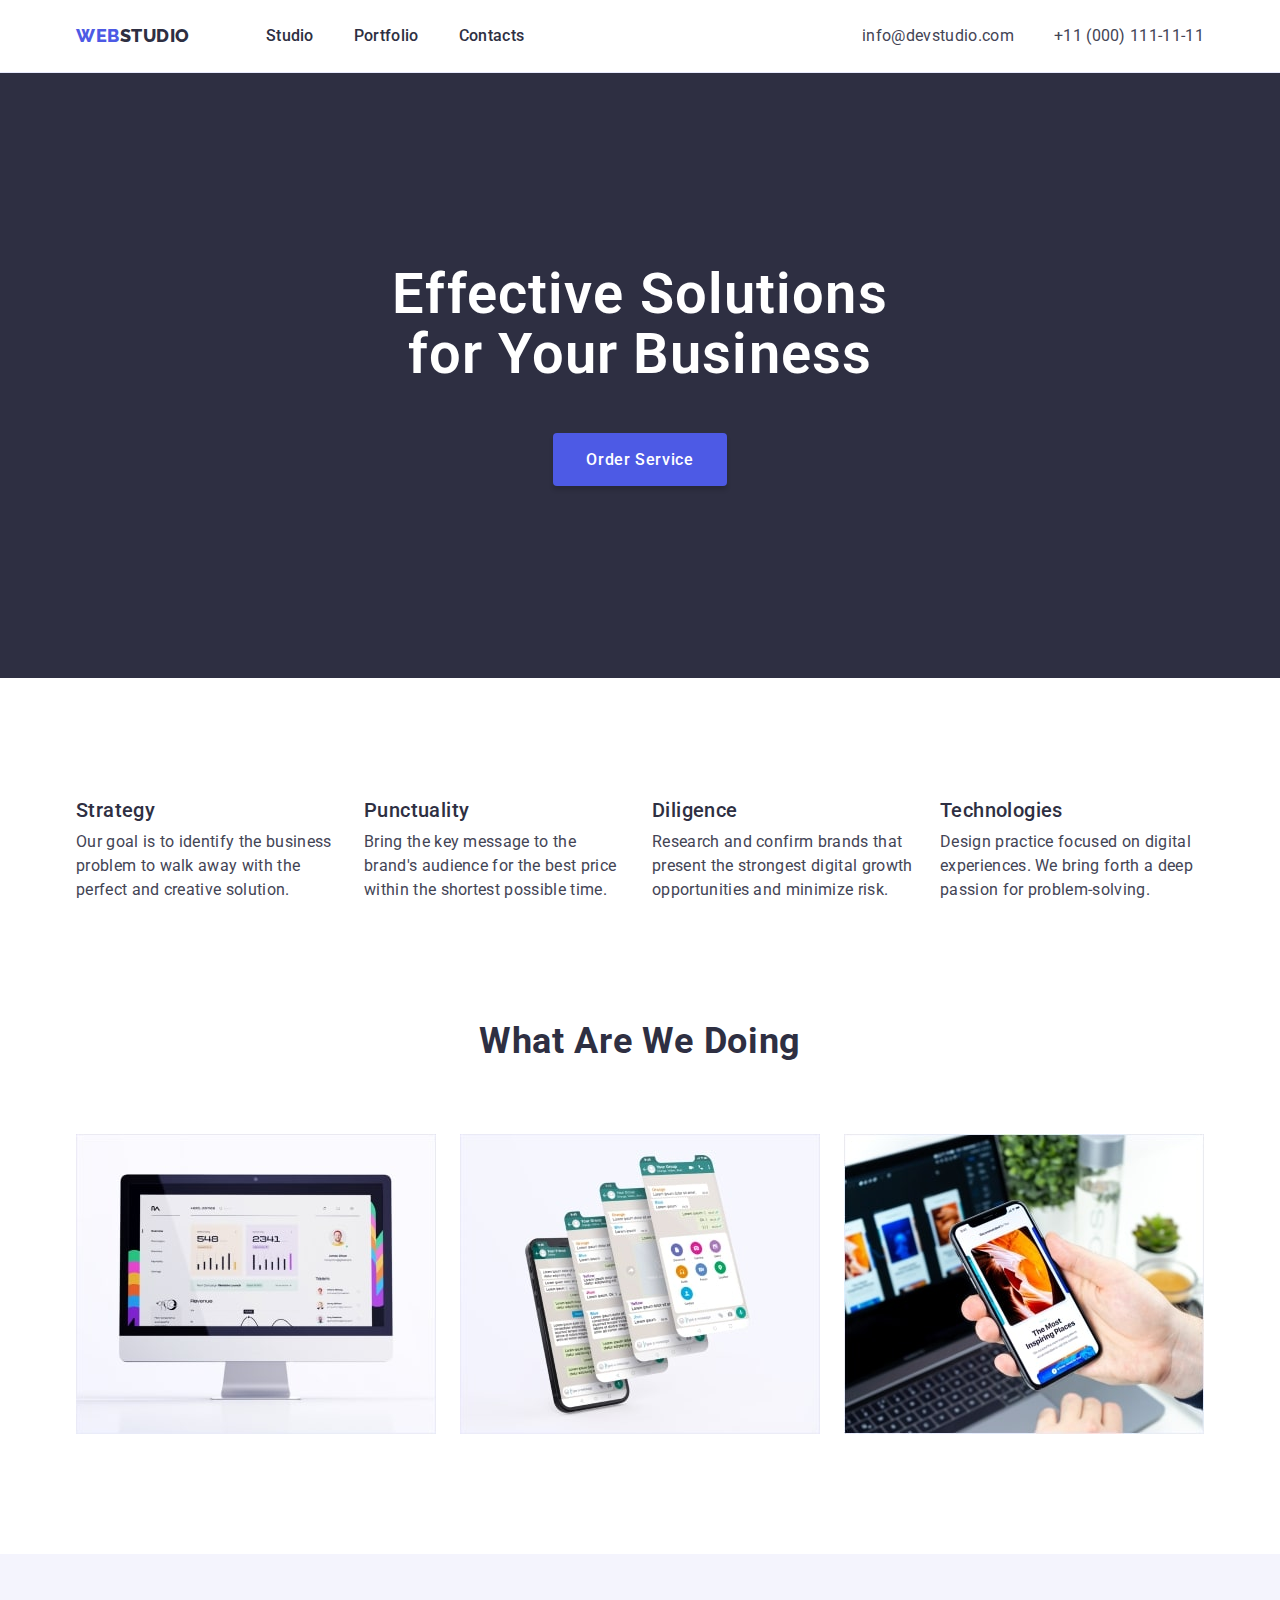
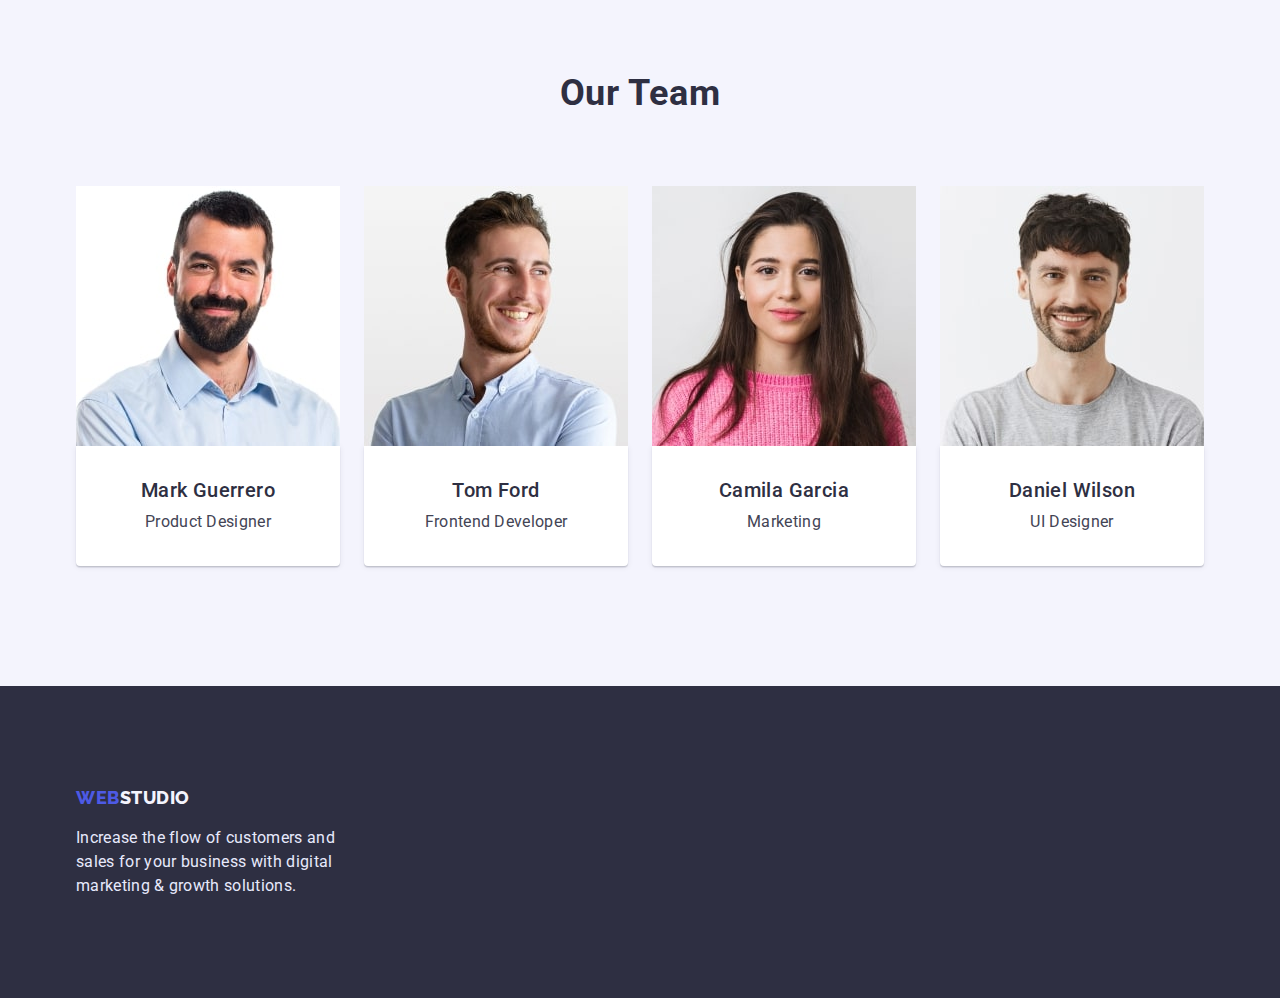
==== index.html @ 09a483bd "Initial commit" ====
<!DOCTYPE html>
<html lang="en">
  <!-----------------MAIN------------------->
  <head>
    <meta charset="UTF-8" />
    <meta http-equiv="X-UA-Compatible" content="IE=edge" />
    <meta name="viewport" content="width=device-width, initial-scale=1.0" />
    <title>Studio</title>
    <link rel="preconnect" href="https://fonts.googleapis.com" />
    <link rel="preconnect" href="https://fonts.gstatic.com" crossorigin />
    <link
      href="https://fonts.googleapis.com/css2?family=Raleway:wght@800&family=Roboto+Condensed&family=Roboto+Mono:wght@500&family=Roboto+Slab:wght@700&family=Roboto:wght@500&display=swap"
      rel="stylesheet"
    />

    <link
      rel="stylesheet"
      href="https://cdnjs.cloudflare.com/ajax/libs/modern-normalize/1.1.0/modern-normalize.min.css"
    />
    <link rel="stylesheet" href="./css/styles.css" />
  </head>
  <body>
    <!-----------------HEADER------------------->
    <header class="header">
      <div class="container">
        <a class="logo links" href="#"
          ><span class="heder-logo">Web</span>Studio</a
        >
        <nav>
          <ul class="lists header-list">
            <li><a class="header-link links" href="./index.html">Studio</a></li>
            <li>
              <a class="header-link links" href="./portfolio.html">Portfolio</a>
            </li>
            <li><a class="header-link links" href="#">Contacts</a></li>
          </ul>
        </nav>
        <ul class="lists header-list header-contacts">
          <li>
            <a class="header-email links" href="mailto:info@devstudio.com"
              >info@devstudio.com</a
            >
          </li>
          <li>
            <a class="header-tel links" href="tel:+110001111111"
              >+11 (000) 111-11-11</a
            >
          </li>
        </ul>
      </div>
    </header>
    <main>
      <!--Section №1: Hero-->
      <section class="hero">
        <div class="container">
          <h1 class="hero-title">
            Effective Solutions <br />
            for Your Business
          </h1>
          <button class="hero-btn" type="button">Order Service</button>
        </div>
      </section>
      <!--Section №2: Benefits-->
      <section class="benefits">
        <div class="container">
          <h2 class="visually-hidden">Benefits</h2>
          <ul class="lists benefits-list">
            <li class="benefits-item">
              <h3 class="subtitles">Strategy</h3>
              <p class="paragraphs">
                Our goal is to identify the business problem to walk away with
                the perfect and creative solution.
              </p>
            </li>

            <li class="benefits-item">
              <h3 class="subtitles">Punctuality</h3>
              <p class="paragraphs">
                Bring the key message to the brand's audience for the best price
                within the shortest possible time.
              </p>
            </li>

            <li class="benefits-item">
              <h3 class="subtitles">Diligence</h3>
              <p class="paragraphs">
                Research and confirm brands that present the strongest digital
                growth opportunities and minimize risk.
              </p>
            </li>

            <li class="benefits-item">
              <h3 class="subtitles">Technologies</h3>
              <p class="paragraphs">
                Design practice focused on digital experiences. We bring forth a
                deep passion for problem-solving.
              </p>
            </li>
          </ul>
        </div>
      </section>
      <!--Section №3: What are we doing-->
      <section class="wawd">
        <div class="container wawd-wrap">
          <h2 class="titles">What are we doing</h2>
          <ul class="lists wawd-list">
            <li class="wawd-item">
              <img src="./images/rectangle71.jpg" alt="Benefit 1" width="360" />
            </li>
            <li class="wawd-item">
              <img
                src="./images/rectangle711.jpg"
                alt="Benefit 2"
                width="360"
              />
            </li>
            <li class="wawd-item">
              <img
                src="./images/rectangle712.jpg"
                alt="Benefit 3"
                width="360"
              />
            </li>
          </ul>
        </div>
      </section>
      <!--Section №4: Our Team-->
      <section class="team">
        <div class="container">
          <h2 class="titles">Our Team</h2>
          <ul class="lists team-list">
            <li class="team-item">
              <img src="./images/img.jpg" alt="employee 1" width="264" />
              <div class="team-wrap">
                <h3 class="subtitles">Mark Guerrero</h3>
                <p class="paragraphs">Product Designer</p>
              </div>
            </li>
            <li class="team-item">
              <img src="./images/img1.jpg" alt="employee 2" width="264" />
              <div class="team-wrap">
              <h3 class="subtitles">Tom Ford</h3>
              <p class="paragraphs">Frontend Developer</p>
              </div>
            </li>
            <li class="team-item">
              <img src="./images/img2.jpg" alt="employee 3" width="264" />
              <div class="team-wrap">
              <h3 class="subtitles">Camila Garcia</h3>
              <p class="paragraphs">Marketing</p>
              </div>
            </li>
            <li class="team-item">
              <img src="./images/img3.jpg" alt="employee 4" width="264" />
              <div class="team-wrap">
              <h3 class="subtitles">Daniel Wilson</h3>
              <p class="paragraphs">UI Designer</p>
              </div>
            </li>
          </ul>
        </div>
      </section>
    </main>
    <!-- ---------------Footer----------------- -->
    <footer class="footer">
      <div class="container">
        <a class="logo links logo-footer" href="#"
          ><span class="heder-logo">Web</span
          ><span class="footer-logo">Studio</span></a
        >
        <p class="paragraphs footer-paragraph">
          Increase the flow of customers and sales for your business with
          digital marketing & growth solutions.
        </p>
      </div>
    </footer>
  </body>
</html>
---- css/styles.css ----
/* ---------------MAIN----------------- */
:root {
  --color-paramount: #2e2f42;
  --color-secondary: #434455;
}
body {
  font-family: "Roboto", sans-serif;
  color: var(--color-paramount);
}

h1,
h2,
h3,
p {
  margin: 0;
}

ul,
ol {
  margin: 0;
  padding-left: 0;
}

.titles {
  font-weight: 700;
  font-size: 36px;
  line-height: 1.11;
  letter-spacing: 0.02em;
  text-transform: capitalize;
  margin-bottom: 72px;
  text-align: center;
}

.subtitles {
  font-weight: 500;
  font-size: 20px;
  line-height: 1.2;
  letter-spacing: 0.02em;
  margin-bottom: 8px;
}

.paragraphs {
  color: var(--color-secondary);
  font-weight: 400;
  font-size: 16px;
  line-height: 1.5;
  letter-spacing: 0.02em;
}

.lists {
  list-style: none;
}

.links {
  text-decoration: none;
}

.container {
  width: 1158px;
  margin: 0 auto;
  padding-left: 15px;
  padding-right: 15px;
}

img {
  display: block;
}

button {
  cursor: pointer;
}

/* ---------------HEADER----------------- */
.header {
  background: #ffffff;
  border-bottom: 1px solid #e7e9fc;
}

.logo {
  color: var(--color-paramount);
  font-family: "Raleway";
  font-weight: 800;
  font-size: 18px;
  line-height: 1.33;
  display: flex;
  align-items: center;
  letter-spacing: 0.03em;
  text-transform: uppercase;
  margin-right: 76px;
}

.header-list {
  display: flex;
  gap: 40px;
}

.heder-logo {
  color: #4d5ae5;
}
.header-link {
  font-weight: 500;
  font-size: 16px;
  line-height: 1.5;
  letter-spacing: 0.02em;
  color: var(--color-paramount);
}

.header-link:hover,
.header-link:focus {
  color: var(--color-secondary);
}

.header-link:active {
  color: #4d5ae5;
}

.header-tel,
.header-email {
  color: var(--color-secondary);
  font-size: 16px;
  line-height: 1.5;
  letter-spacing: 0.02em;
}

.header-tel:active,
.header-email:active {
  color: #404bbf;
}

header > .container {
  padding-top: 24px;
  padding-bottom: 24px;
  display: flex;
  align-items: center;
}

.header-contacts {
  margin-left: auto;
  gap: 40px;
}

/* ---------------Footer----------------- */
.footer {
  padding-top: 100px;
  padding-bottom: 100px;
  background: #2e2f42;
}

.footer-paragraph {
  color: #e7e9fc;
  max-width: 264px;
}

.footer-logo {
  color: #f4f4fd;
}

.logo-footer {
  margin-bottom: 16px;
}

/* ---------------Section №1: Hero----------------- */
.hero {
  padding-top: 192px;
  padding-bottom: 192px;
  text-align: center;
  background: #2e2f42;
}

.hero-title {
  font-weight: 600;
  font-size: 56px;
  line-height: 1.07;
  letter-spacing: 0.02em;
  color: #ffffff;
  margin-bottom: 48px;
}

.hero-btn {
  font-family: inherit;
  font-weight: 500;
  font-size: 16px;
  line-height: 1.19;
  letter-spacing: 0.04em;
  color: #ffffff;
  padding: 16px 32px;
  background: #4d5ae5;
  display: block;
  margin: auto;
  box-shadow: 0px 4px 4px rgba(0, 0, 0, 0.15);
  border-radius: 4px;
  border: 1px solid transparent;
}

.hero-btn:hover,
.hero-btn:focus {
  background: #404bbf;
}

/* ---------------Section №2: Benefits----------------- */
.benefits {
  padding-top: 120px;
}

.visually-hidden {
  position: absolute;
  width: 1px;
  height: 1px;
  margin: -1px;
  border: 0;
  padding: 0;
  white-space: nowrap;
  clip-path: inset(100%);
  clip: rect(0 0 0 0);
  overflow: hidden;
}

.benefits-list {
  display: flex;
  gap: 24px;
  justify-content: center;
}

.benefits-item {
  width: 264px;
}

/* ---------------Section №3: What are we doing----------------- */
.wawd {
  padding-top: 120px;
  padding-bottom: 120px;
}

.wawd-list {
  display: flex;
  gap: 24px;
}

.wawd-item {
  width: calc((100% - 48px) / 3);
}

/* ---------------Section №4: Our Team----------------- */
.team {
  background: #f4f4fd;
  padding-top: 120px;
  padding-bottom: 120px;
}

.team-list {
  display: flex;
  gap: 24px;
}

.team-item {
  width: calc((100% - 72px) / 4);
}

.team-wrap {
  padding-top: 32px;
  padding-bottom: 32px;
  text-align: center;
  background: #ffffff;
  box-shadow: 0px 1px 6px rgba(46, 47, 66, 0.08),
    0px 1px 1px rgba(46, 47, 66, 0.16), 0px 2px 1px rgba(46, 47, 66, 0.08);
  border-radius: 0px 0px 4px 4px;
}

.team-item > h3 {
  margin-bottom: 8px;
  text-align: center;
}

.team-item > p {
  margin-bottom: 152px;
  text-align: center;
}

/* ---------------Portfolio page----------------- */
.menu {
  padding-top: 96px;
  padding-bottom: 120px;
}

.filter {
  display: flex;
  gap: 24px;
  justify-content: center;
  margin-bottom: 72px;
}

.filter-btn {
  font-family: "Roboto";
  font-weight: 600;
  font-size: 16px;
  line-height: 1.5;
  letter-spacing: 0.04em;
  color: #4d5ae5;
  padding: 12px 24px;
  background: #f4f4fd;
  border: 1px solid #e7e9fc;
  border-radius: 4px;
}

.filter-btn:hover,
.filter-btn:focus {
  color: #ffffff;
  background: #404bbf;
  box-shadow: 0px 3px 1px rgba(0, 0, 0, 0.1), 0px 2px 1px rgba(0, 0, 0, 0.08),
    0px 2px 2px rgba(0, 0, 0, 0.12);
  border-radius: 4px;
}

.menu-wrap {
  padding-top: 32px;
  padding-bottom: 32px;
  padding-left: 16px;
  border-left: 1px solid #e7e9fc;
  border-right: 1px solid #e7e9fc;
  border-bottom: 1px solid #e7e9fc;
}

.menu-list {
  display: flex;
  flex-wrap: wrap;
  column-gap: 24px;
  row-gap: 48px;
}
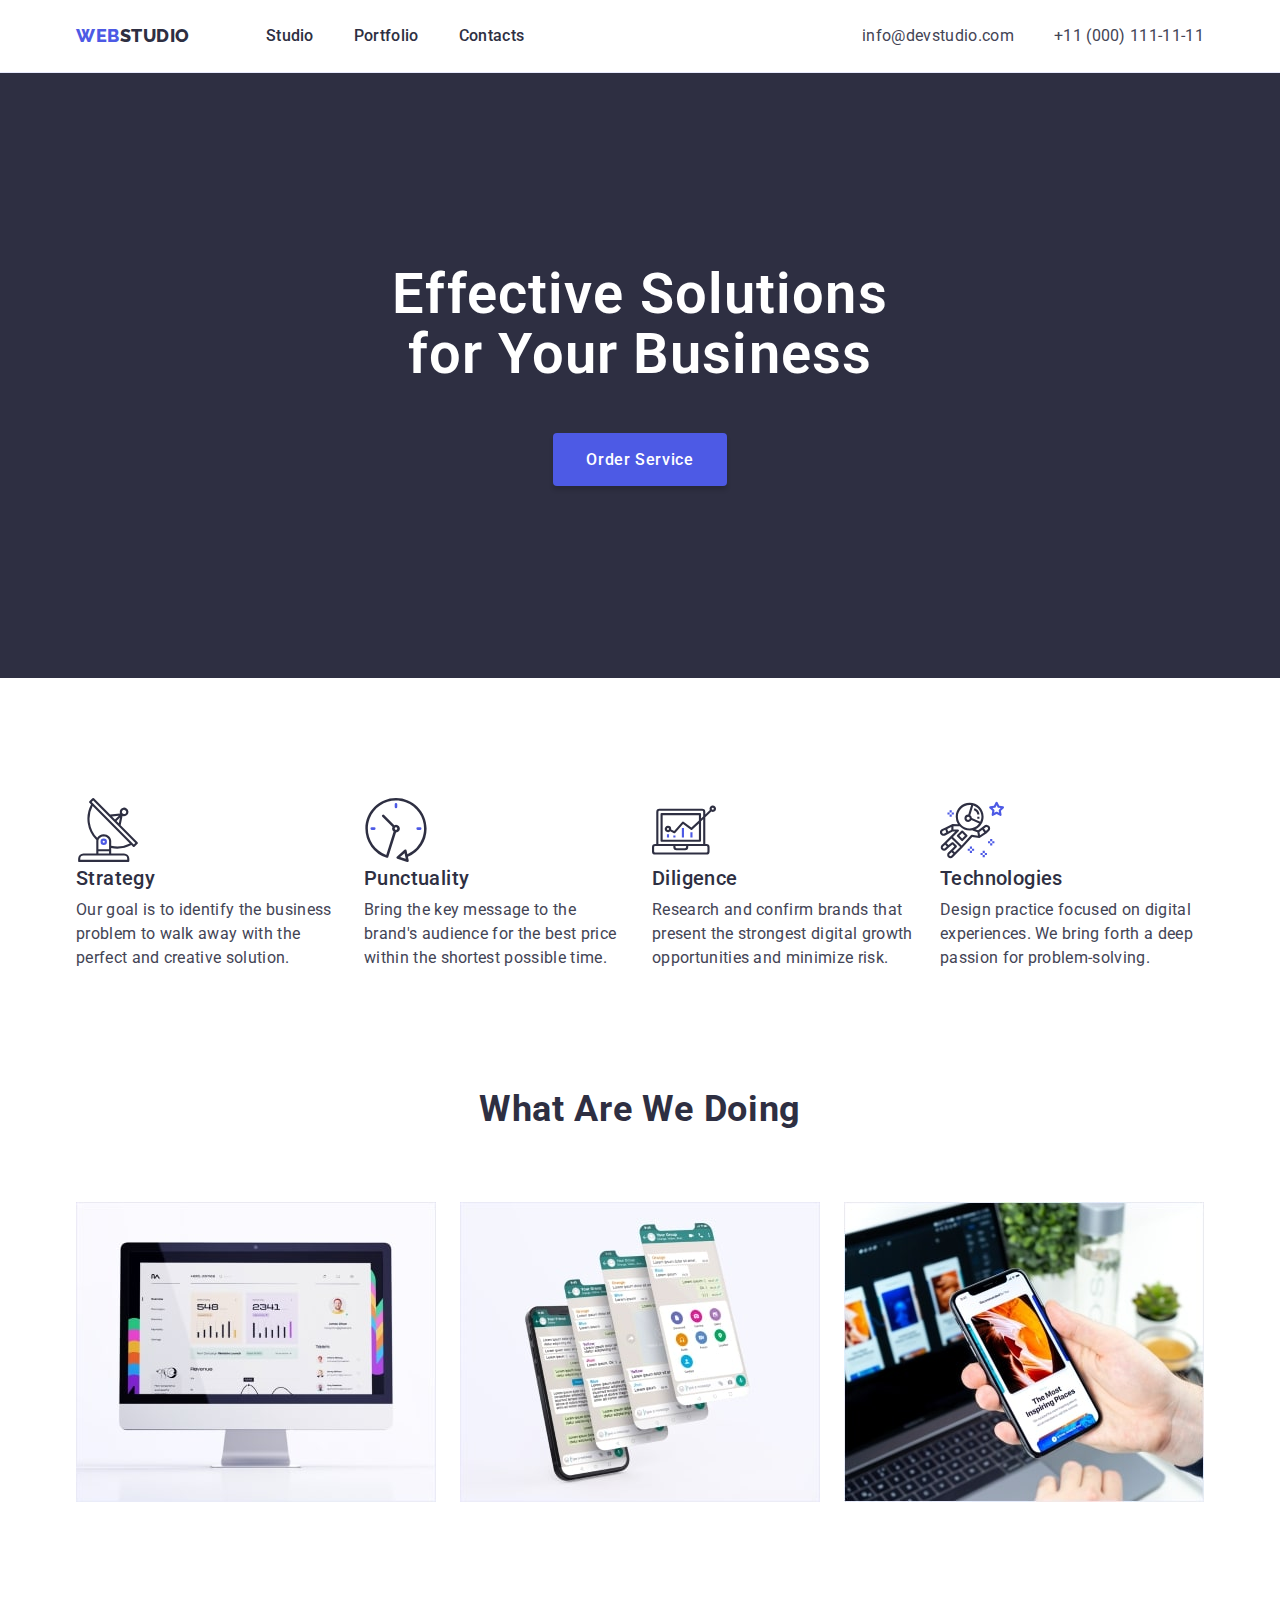
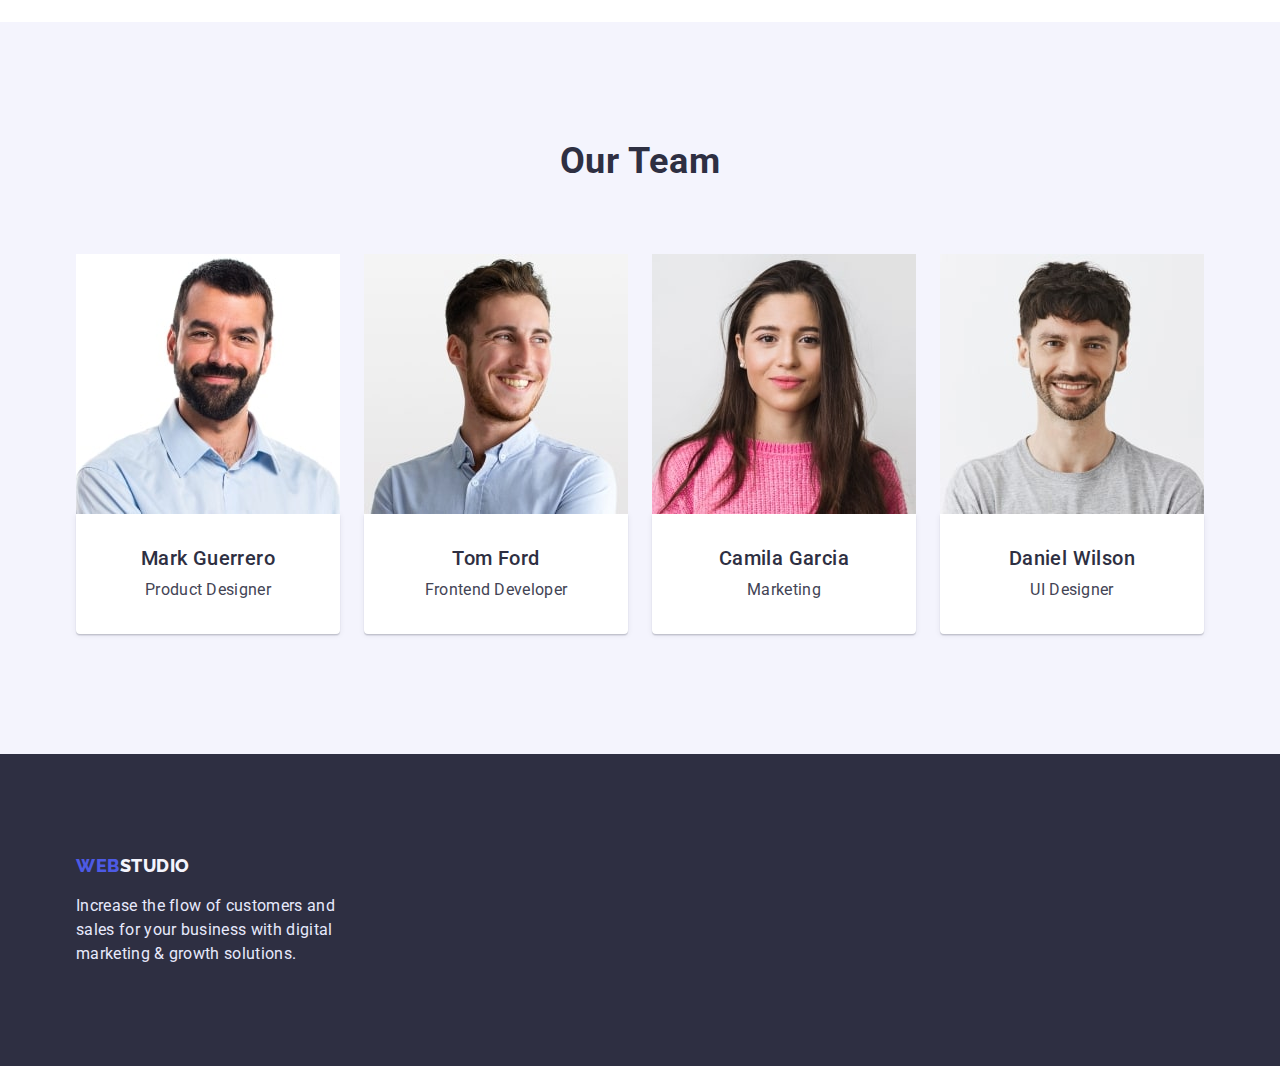
==== commit ed801262: "1" ====
--- a/index.html
+++ b/index.html
@@ -66,6 +66,11 @@
           <h2 class="visually-hidden">Benefits</h2>
           <ul class="lists benefits-list">
             <li class="benefits-item">
+              <div class="benefits-icon">
+                <svg class="benefits-antenna" width="64" height="64">
+                  <use href="/images/icons.svg#benefits-antenna"></use>
+                </svg>
+              </div>
               <h3 class="subtitles">Strategy</h3>
               <p class="paragraphs">
                 Our goal is to identify the business problem to walk away with
@@ -74,6 +79,11 @@
             </li>
 
             <li class="benefits-item">
+              <div class="benefits-icon">
+                <svg class="benefits-clock" width="64" height="64">
+                  <use href="/images/icons.svg#benefits-clock"></use>
+                </svg>
+              </div>
               <h3 class="subtitles">Punctuality</h3>
               <p class="paragraphs">
                 Bring the key message to the brand's audience for the best price
@@ -82,6 +92,11 @@
             </li>
 
             <li class="benefits-item">
+              <div class="benefits-icon">
+                <svg class="benefits-diagram" width="64" height="64">
+                  <use href="/images/icons.svg#benefits-diagram"></use>
+                </svg>
+              </div>
               <h3 class="subtitles">Diligence</h3>
               <p class="paragraphs">
                 Research and confirm brands that present the strongest digital
@@ -90,6 +105,11 @@
             </li>
 
             <li class="benefits-item">
+              <div class="benefits-icon">
+                <svg class="benefits-astronaut" width="64" height="64">
+                  <use href="/images/icons.svg#benefits-astronaut"></use>
+                </svg>
+              </div>
               <h3 class="subtitles">Technologies</h3>
               <p class="paragraphs">
                 Design practice focused on digital experiences. We bring forth a
@@ -139,22 +159,22 @@
             <li class="team-item">
               <img src="./images/img1.jpg" alt="employee 2" width="264" />
               <div class="team-wrap">
-              <h3 class="subtitles">Tom Ford</h3>
-              <p class="paragraphs">Frontend Developer</p>
+                <h3 class="subtitles">Tom Ford</h3>
+                <p class="paragraphs">Frontend Developer</p>
               </div>
             </li>
             <li class="team-item">
               <img src="./images/img2.jpg" alt="employee 3" width="264" />
               <div class="team-wrap">
-              <h3 class="subtitles">Camila Garcia</h3>
-              <p class="paragraphs">Marketing</p>
+                <h3 class="subtitles">Camila Garcia</h3>
+                <p class="paragraphs">Marketing</p>
               </div>
             </li>
             <li class="team-item">
               <img src="./images/img3.jpg" alt="employee 4" width="264" />
               <div class="team-wrap">
-              <h3 class="subtitles">Daniel Wilson</h3>
-              <p class="paragraphs">UI Designer</p>
+                <h3 class="subtitles">Daniel Wilson</h3>
+                <p class="paragraphs">UI Designer</p>
               </div>
             </li>
           </ul>
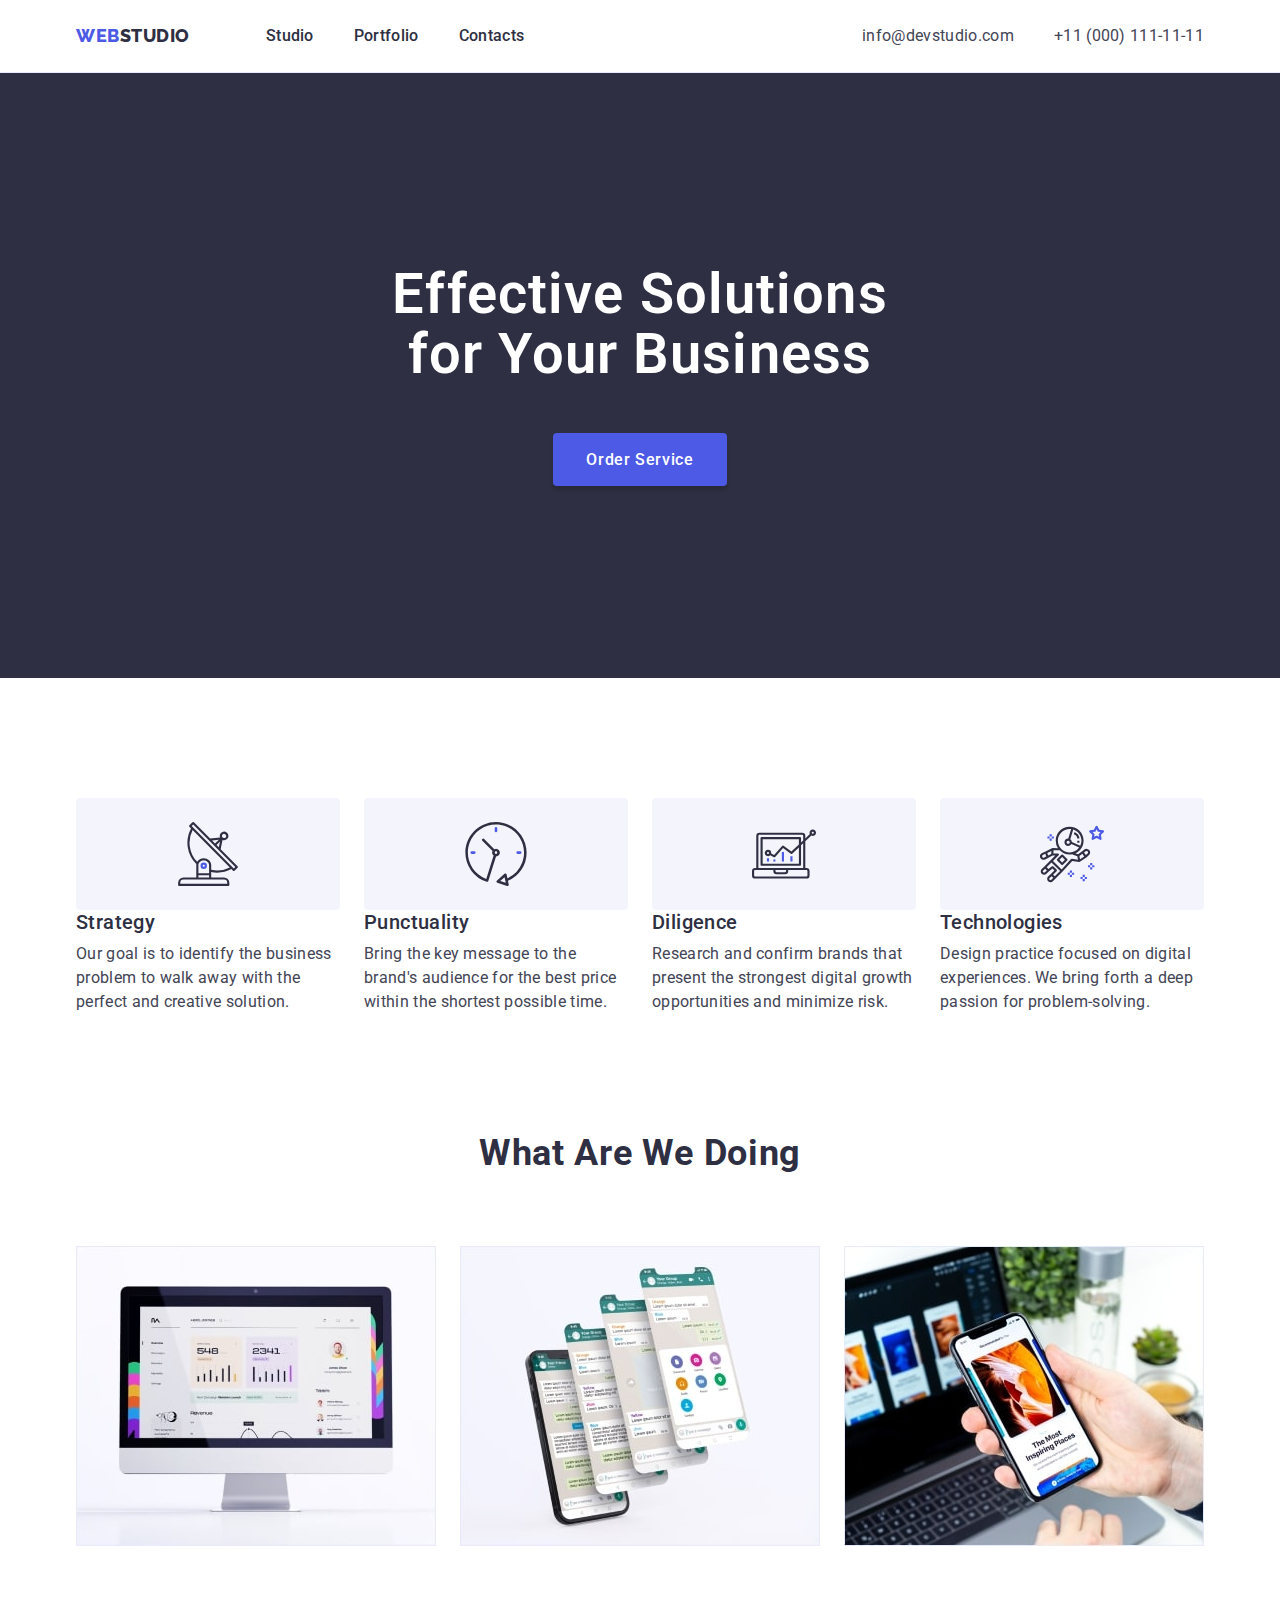
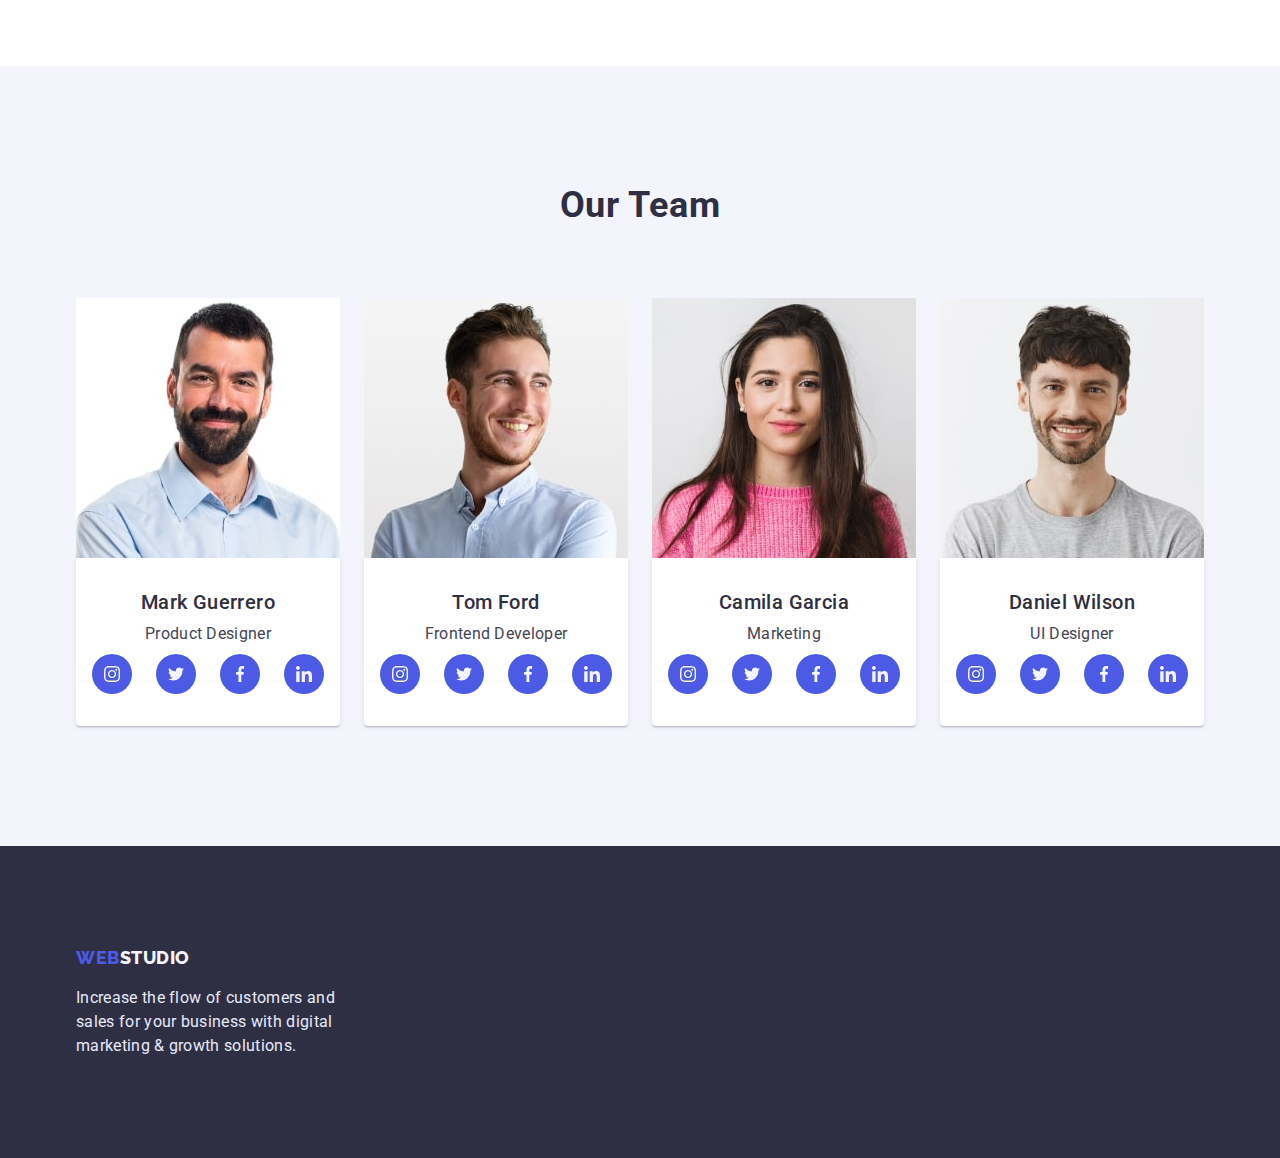
==== commit 3494e80c: "2" ====
--- a/index.html
+++ b/index.html
@@ -125,13 +125,19 @@
           <h2 class="titles">What are we doing</h2>
           <ul class="lists wawd-list">
             <li class="wawd-item">
-              <img src="./images/rectangle71.jpg" alt="Benefit 1" width="360" />
+              <img
+                src="./images/rectangle71.jpg"
+                alt="Benefit 1"
+                width="360"
+                height="300"
+              />
             </li>
             <li class="wawd-item">
               <img
                 src="./images/rectangle711.jpg"
                 alt="Benefit 2"
                 width="360"
+                height="300"
               />
             </li>
             <li class="wawd-item">
@@ -139,6 +145,7 @@
                 src="./images/rectangle712.jpg"
                 alt="Benefit 3"
                 width="360"
+                height="300"
               />
             </li>
           </ul>
@@ -154,6 +161,36 @@
               <div class="team-wrap">
                 <h3 class="subtitles">Mark Guerrero</h3>
                 <p class="paragraphs">Product Designer</p>
+                <ul class="team-icons">
+                  <li>
+                    <a href="" class="team-link">
+                      <svg width="16" height="16">
+                        <use href="./images/icons.svg#team-instagram"></use>
+                      </svg>
+                    </a>
+                  </li>
+                  <li>
+                    <a href="" class="team-link">
+                      <svg width="16" height="16">
+                        <use href="./images/icons.svg#team-twitter"></use>
+                      </svg>
+                    </a>
+                  </li>
+                  <li>
+                    <a href="" class="team-link">
+                      <svg width="16" height="16">
+                        <use href="./images/icons.svg#team-facebook"></use>
+                      </svg>
+                    </a>
+                  </li>
+                  <li>
+                    <a href="" class="team-link">
+                      <svg width="16" height="16">
+                        <use href="./images/icons.svg#team-linkedin"></use>
+                      </svg>
+                    </a>
+                  </li>
+                </ul>
               </div>
             </li>
             <li class="team-item">
@@ -161,6 +198,36 @@
               <div class="team-wrap">
                 <h3 class="subtitles">Tom Ford</h3>
                 <p class="paragraphs">Frontend Developer</p>
+                <ul class="team-icons">
+                  <li>
+                    <a href="" class="team-link">
+                      <svg width="16" height="16">
+                        <use href="./images/icons.svg#team-instagram"></use>
+                      </svg>
+                    </a>
+                  </li>
+                  <li>
+                    <a href="" class="team-link">
+                      <svg width="16" height="16">
+                        <use href="./images/icons.svg#team-twitter"></use>
+                      </svg>
+                    </a>
+                  </li>
+                  <li>
+                    <a href="" class="team-link">
+                      <svg width="16" height="16">
+                        <use href="./images/icons.svg#team-facebook"></use>
+                      </svg>
+                    </a>
+                  </li>
+                  <li>
+                    <a href="" class="team-link">
+                      <svg width="16" height="16">
+                        <use href="./images/icons.svg#team-linkedin"></use>
+                      </svg>
+                    </a>
+                  </li>
+                </ul>
               </div>
             </li>
             <li class="team-item">
@@ -168,6 +235,36 @@
               <div class="team-wrap">
                 <h3 class="subtitles">Camila Garcia</h3>
                 <p class="paragraphs">Marketing</p>
+                <ul class="team-icons">
+                  <li>
+                    <a href="" class="team-link">
+                      <svg width="16" height="16">
+                        <use href="./images/icons.svg#team-instagram"></use>
+                      </svg>
+                    </a>
+                  </li>
+                  <li>
+                    <a href="" class="team-link">
+                      <svg width="16" height="16">
+                        <use href="./images/icons.svg#team-twitter"></use>
+                      </svg>
+                    </a>
+                  </li>
+                  <li>
+                    <a href="" class="team-link">
+                      <svg width="16" height="16">
+                        <use href="./images/icons.svg#team-facebook"></use>
+                      </svg>
+                    </a>
+                  </li>
+                  <li>
+                    <a href="" class="team-link">
+                      <svg width="16" height="16">
+                        <use href="./images/icons.svg#team-linkedin"></use>
+                      </svg>
+                    </a>
+                  </li>
+                </ul>
               </div>
             </li>
             <li class="team-item">
@@ -175,12 +272,57 @@
               <div class="team-wrap">
                 <h3 class="subtitles">Daniel Wilson</h3>
                 <p class="paragraphs">UI Designer</p>
-              </div>
-            </li>
+                <ul class="team-icons">
+                  <li>
+                    <a href="" class="team-link">
+                      <svg width="16" height="16">
+                        <use href="./images/icons.svg#team-instagram"></use>
+                      </svg>
+                    </a>
+                  </li>
+                  <li>
+                    <a href="" class="team-link">
+                      <svg width="16" height="16">
+                        <use href="./images/icons.svg#team-twitter"></use>
+                      </svg>
+                    </a>
+                  </li>
+                  <li>
+                    <a href="" class="team-link">
+                      <svg width="16" height="16">
+                        <use href="./images/icons.svg#team-facebook"></use>
+                      </svg>
+                    </a>
+                  </li>
+                  <li>
+                    <a href="" class="team-link">
+                      <svg width="16" height="16">
+                        <use href="./images/icons.svg#team-linkedin"></use>
+                      </svg>
+                    </a>
+                  </li>
+                </ul>
+              </div>
+            </li>
+          </ul>
+        </div>
+      </section>
+      <!--Section №4: Our Team-->
+      <section>
+        <div class="container">
+          <h2 class="customers"></h2>
+          <ul class="customers-list">
+            <li class="customers-item"></li>
+            <li class="customers-item"></li>
+            <li class="customers-item"></li>
+            <li class="customers-item"></li>
+            <li class="customers-item"></li>
+            <li class="customers-item"></li>
           </ul>
         </div>
       </section>
     </main>
+
     <!-- ---------------Footer----------------- -->
     <footer class="footer">
       <div class="container">
--- a/css/styles.css
+++ b/css/styles.css
@@ -19,6 +19,7 @@
 ol {
   margin: 0;
   padding-left: 0;
+  list-style: none;
 }
 
 .titles {
@@ -225,6 +226,22 @@
   width: 264px;
 }
 
+.benefits-icon {
+  width: 264px;
+  height: 112px;
+
+  display: flex;
+  justify-content: center;
+  align-items: center;
+
+  background: #f4f4fd;
+  border-radius: 4px;
+}
+
+.benefits > h3 {
+margin-top: 8px;
+}
+
 /* ---------------Section №3: What are we doing----------------- */
 .wawd {
   padding-top: 120px;
@@ -274,6 +291,37 @@
 .team-item > p {
   margin-bottom: 152px;
   text-align: center;
+}
+
+.team-wrap > .paragraphs {
+  margin-bottom: 8px;
+}
+
+.team-icons {
+  display: flex;
+  gap: 24px;
+}
+
+.team-link {
+  display: flex;
+
+  justify-content: center;
+  align-items: center;
+
+  background-color: #4d5ae5;
+  border-radius: 50%;
+
+  width: 40px;
+  height: 40px;
+}
+
+.team-icons {
+  justify-content: center;
+}
+
+.team-link:hover,
+.team-link:focus {
+  background-color: #404bbf;
 }
 
 /* ---------------Portfolio page----------------- */
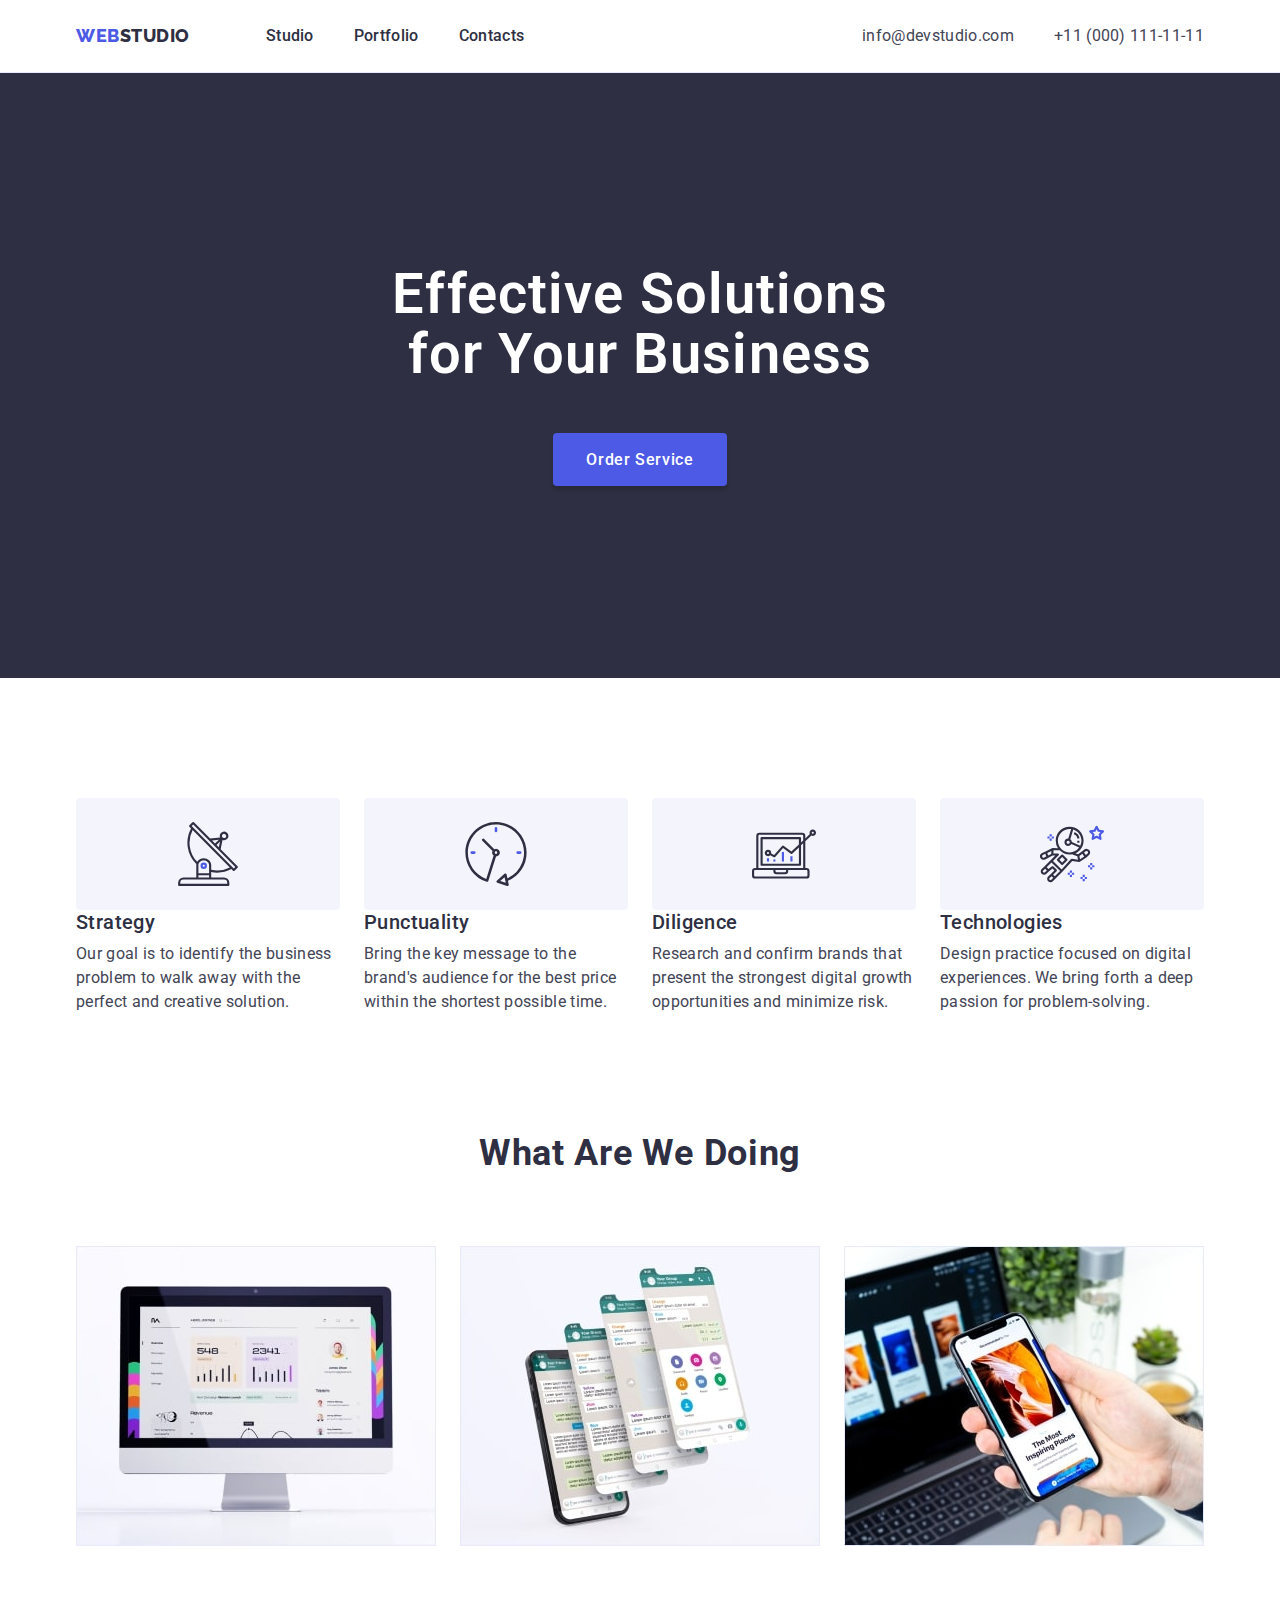
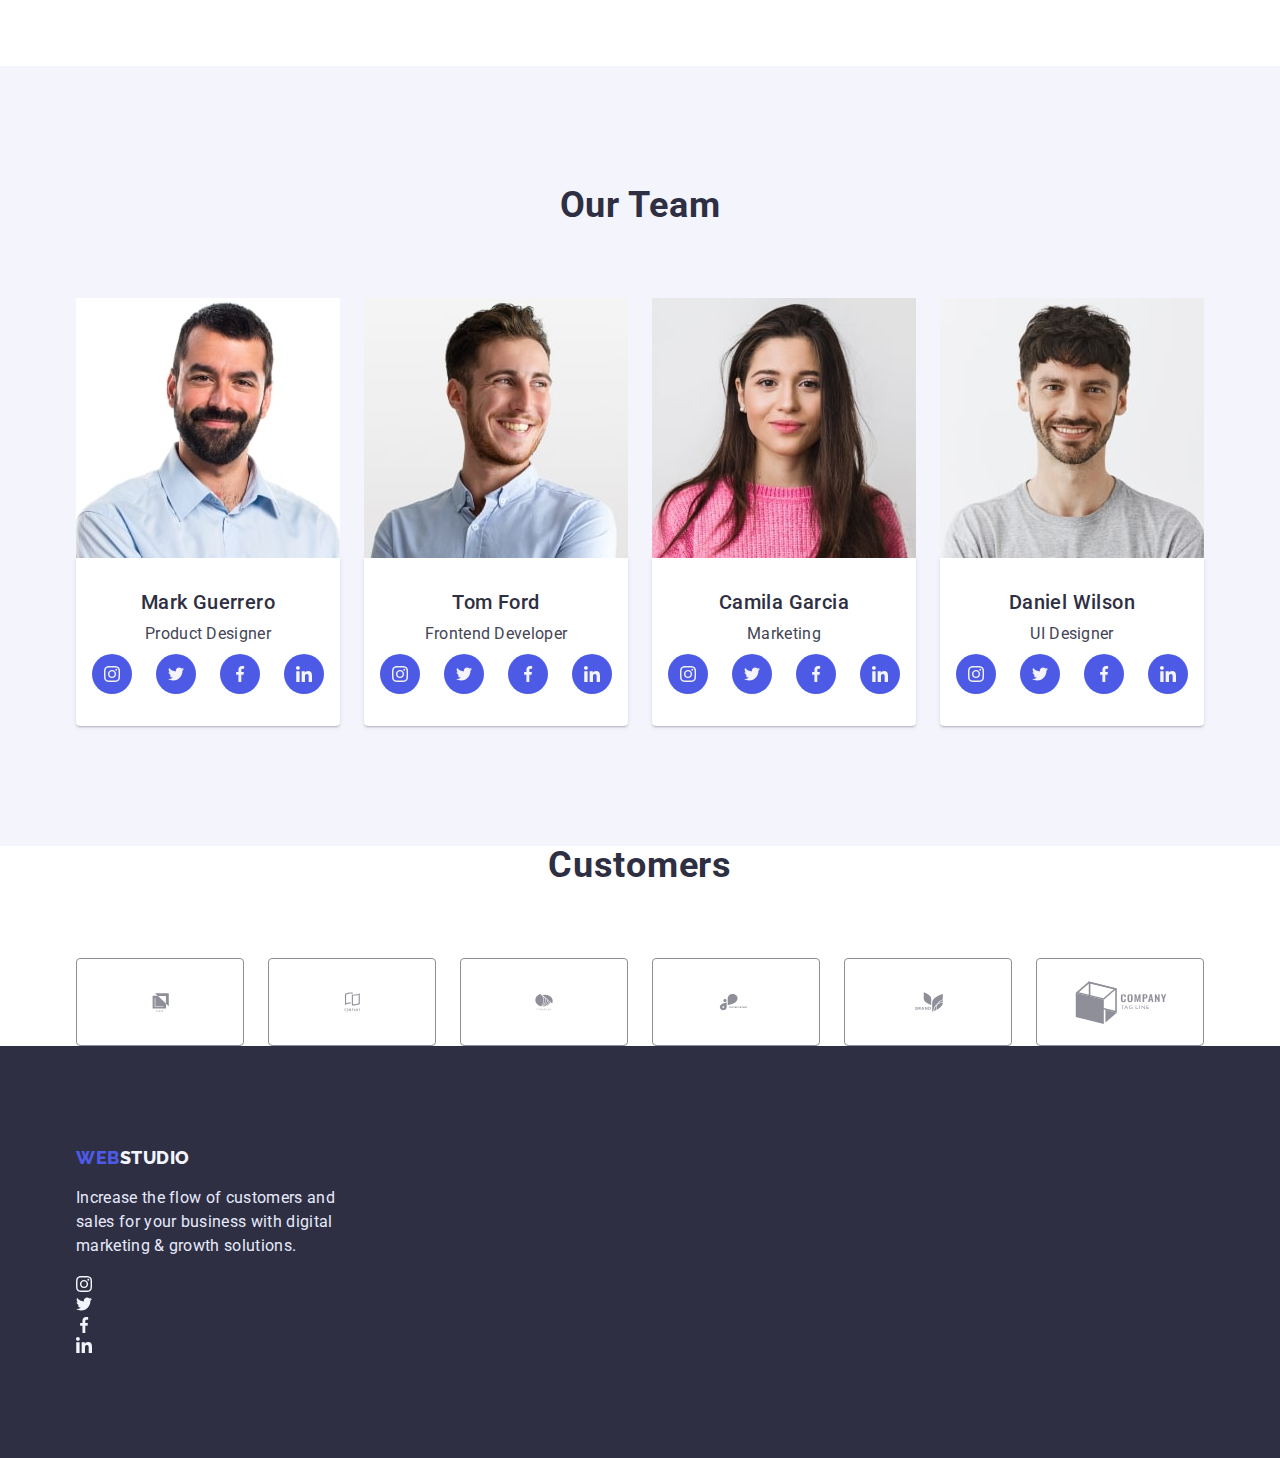
==== commit 29fcfdfa: "3" ====
--- a/index.html
+++ b/index.html
@@ -307,17 +307,54 @@
           </ul>
         </div>
       </section>
-      <!--Section №4: Our Team-->
+      
+      <!--Section №5: Customers-->
       <section>
         <div class="container">
-          <h2 class="customers"></h2>
+          <h2 class="titles">Customers</h2>
           <ul class="customers-list">
-            <li class="customers-item"></li>
-            <li class="customers-item"></li>
-            <li class="customers-item"></li>
-            <li class="customers-item"></li>
-            <li class="customers-item"></li>
-            <li class="customers-item"></li>
+            <li class="customers-item">
+              <a href="" class="customers-link">
+                <svg class="cust-icon" width="41" height="46.97">
+                  <use href="./images/icons.svg#customers-logo-one"></use>
+                </svg>
+              </a>
+            </li>
+            <li class="customers-item">
+                <a href="" class="customers-link">
+                <svg class="cust-icon" width="40" height="52">
+                  <use href="./images/icons.svg#customers-logo-two"></use>
+                </svg>
+              </a>
+            </li>
+            <li class="customers-item">
+                <a href="" class="customers-link">
+                <svg class="cust-icon" width="44" height="41"">
+                  <use href="./images/icons.svg#customers-logo-three"></use>
+                </svg>
+              </a>
+            </li>
+            <li class="customers-item">
+                <a href="" class="customers-link">
+                <svg class="cust-icon" width="84" height="41">
+                  <use href="./images/icons.svg#customers-logo-four"></use>
+                </svg>
+              </a>
+            </li>
+            <li class="customers-item">
+                <a href="" class="customers-link">
+                <svg class="cust-icon" width="63px" height="45px">
+                  <use href="./images/icons.svg#customers-logo-five"></use>
+                </svg>
+              </a>
+            </li>
+            <li class="customers-item">
+                <a href="" class="customers-link">
+                <svg class="cust-icon" width="200px" height="100px">
+                  <use href="./images/icons.svg#customers-logo-six"></use>
+                </svg>
+              </a>
+            </li>
           </ul>
         </div>
       </section>
@@ -325,15 +362,53 @@
 
     <!-- ---------------Footer----------------- -->
     <footer class="footer">
-      <div class="container">
-        <a class="logo links logo-footer" href="#"
+        <div class="container">
+      <ul>
+        <li>
+             <a class="logo links logo-footer" href="#"
           ><span class="heder-logo">Web</span
-          ><span class="footer-logo">Studio</span></a
-        >
+          ><span class="footer-logo">Studio</span></a>
         <p class="paragraphs footer-paragraph">
           Increase the flow of customers and sales for your business with
           digital marketing & growth solutions.
         </p>
+        </li>
+        <li>
+        <p>Social media</p>
+        <ul class="footer-item">
+          <li>
+<a href="" class="footer-link">
+                      <svg width="16" height="16">
+                        <use href="./images/icons.svg#footer-instagram"></use>
+                      </svg>
+                    </a>
+          </li>
+          
+          <li>
+            <a href="" class="footer-link">
+                      <svg width="16" height="16">
+                        <use href="./images/icons.svg#footer-twitter"></use>
+                      </svg>
+                    </a>
+          </li>
+          <li>
+              <a href="" class="footer-link">
+                      <svg width="16" height="16">
+                        <use href="./images/icons.svg#footer-facebook"></use>
+                      </svg>
+                    </a>
+          </li>
+          <li>
+              <a href="" class="footer-link">
+                      <svg width="16" height="16">
+                        <use href="./images/icons.svg#footer-linkedin"></use>
+                      </svg>
+                    </a>
+          </li>
+        </ul>
+        </li>
+      </ul>
+     
       </div>
     </footer>
   </body>
--- a/css/styles.css
+++ b/css/styles.css
@@ -239,7 +239,7 @@
 }
 
 .benefits > h3 {
-margin-top: 8px;
+  margin-top: 8px;
 }
 
 /* ---------------Section №3: What are we doing----------------- */
@@ -323,6 +323,35 @@
 .team-link:focus {
   background-color: #404bbf;
 }
+
+   /* ---------------Section №5: Customers----------------- */
+.customers-list {
+display: flex;
+ gap: 24px;
+}
+
+   .customers-link {
+   display: flex;
+  justify-content: center;
+  align-items: center;
+  
+  width: 168px;
+  height: 88px;
+  
+  fill: #998e8e;
+  color: #8e8f99;
+
+  border: 1px solid #8e8f99;
+  border-radius: 4px;
+}
+
+.cust-link:hover,
+.cust-link:focus {
+  border-color: #404bbf;
+  color: #404bbf;
+}
+
+
 
 /* ---------------Portfolio page----------------- */
 .menu {
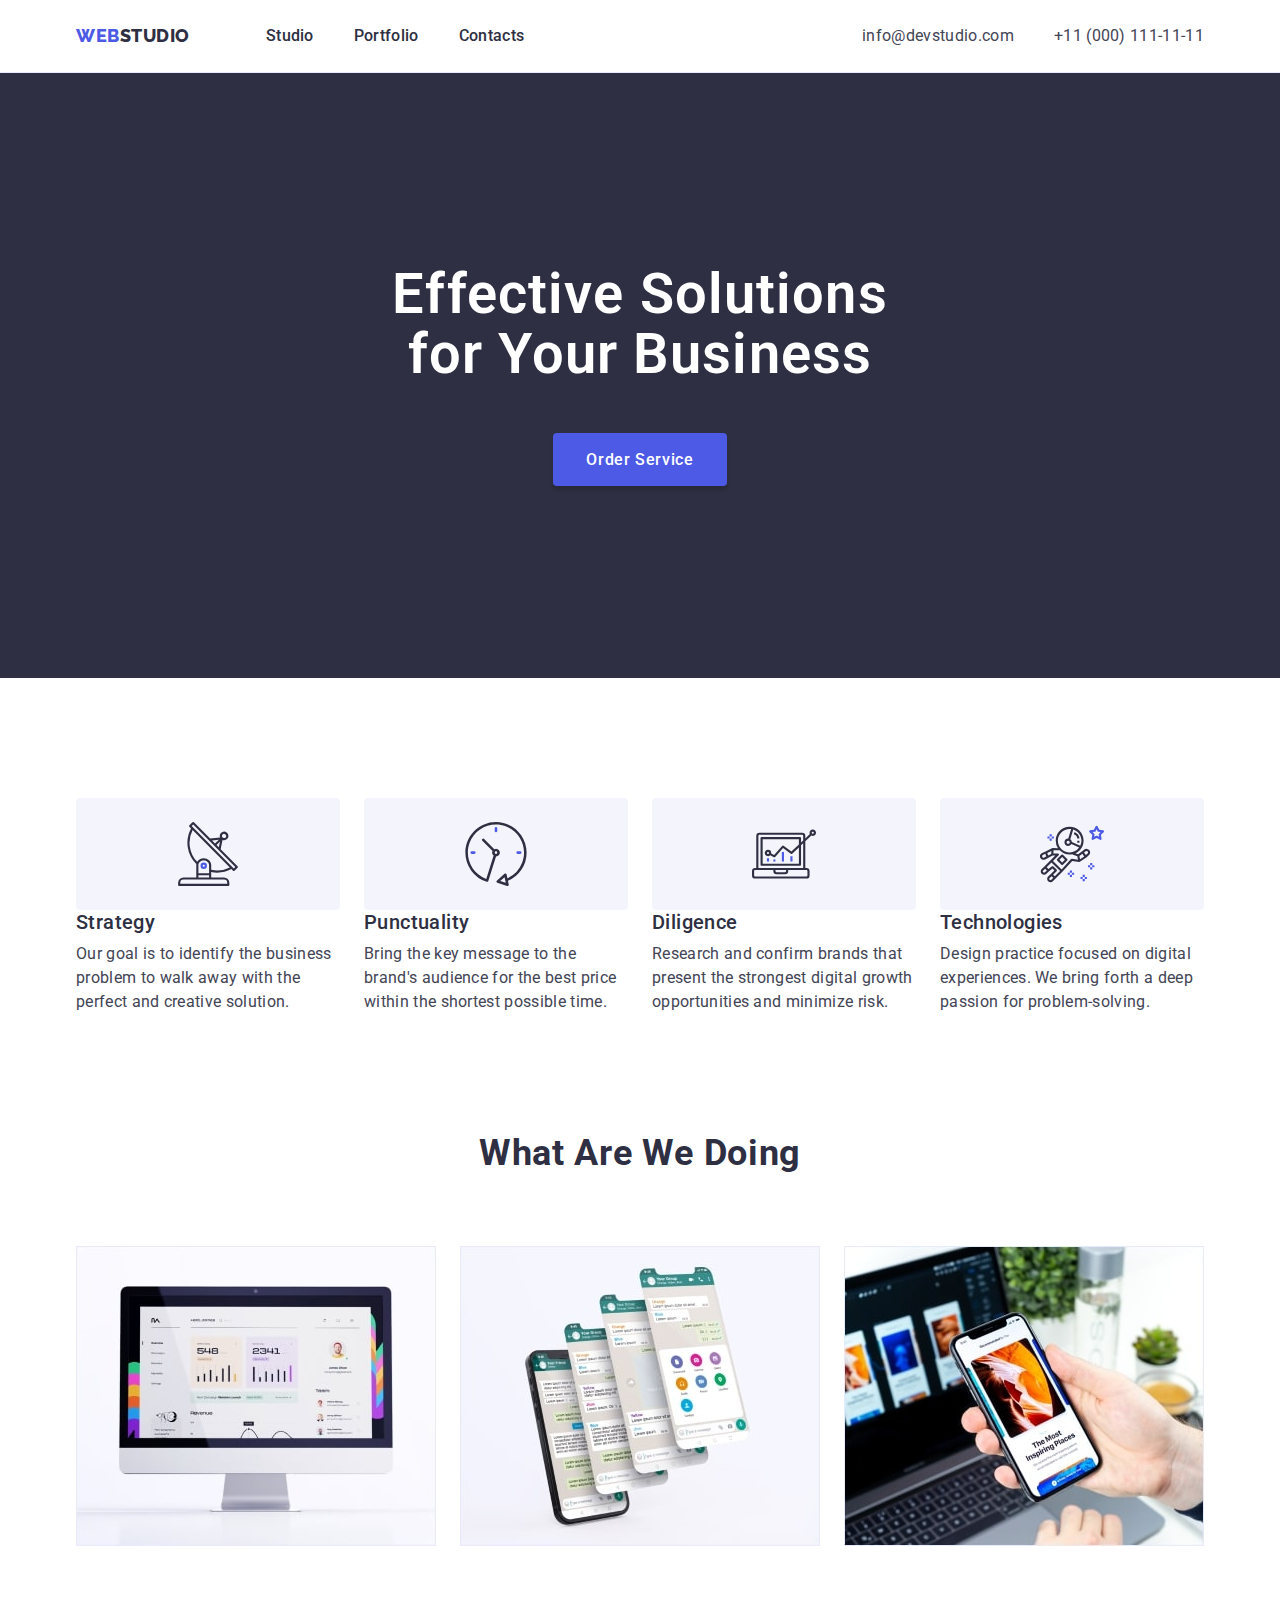
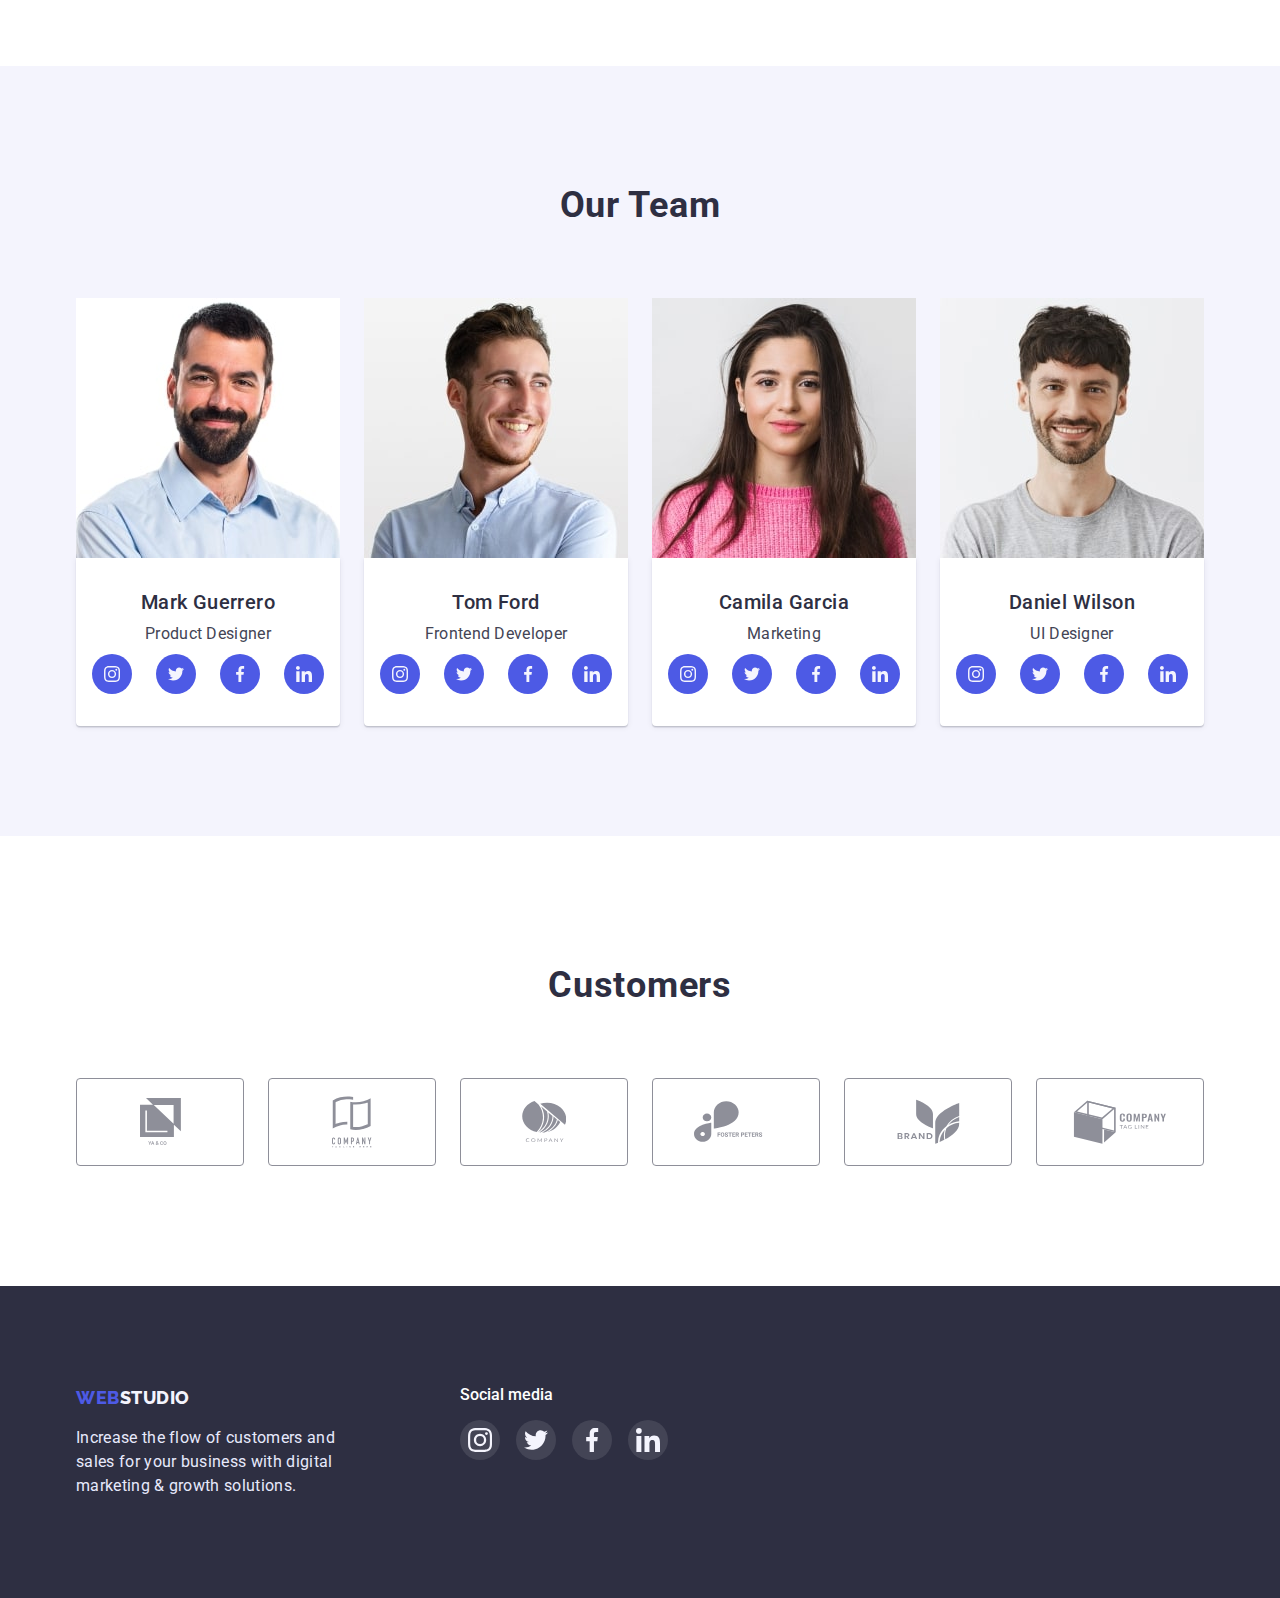
==== commit 0b5ba14a: "5" ====
--- a/index.html
+++ b/index.html
@@ -307,50 +307,50 @@
           </ul>
         </div>
       </section>
-      
+
       <!--Section №5: Customers-->
-      <section>
+      <section class="customers">
         <div class="container">
           <h2 class="titles">Customers</h2>
           <ul class="customers-list">
             <li class="customers-item">
               <a href="" class="customers-link">
-                <svg class="cust-icon" width="41" height="46.97">
+                <svg class="customers-icon" width="41" height="46.97">
                   <use href="./images/icons.svg#customers-logo-one"></use>
                 </svg>
               </a>
             </li>
             <li class="customers-item">
-                <a href="" class="customers-link">
-                <svg class="cust-icon" width="40" height="52">
+              <a href="" class="customers-link">
+                <svg class="customers-icon" width="40" height="52">
                   <use href="./images/icons.svg#customers-logo-two"></use>
                 </svg>
               </a>
             </li>
             <li class="customers-item">
-                <a href="" class="customers-link">
-                <svg class="cust-icon" width="44" height="41"">
+              <a href="" class="customers-link">
+                <svg class="customers-icon" width="44" height="41">
                   <use href="./images/icons.svg#customers-logo-three"></use>
                 </svg>
               </a>
             </li>
             <li class="customers-item">
-                <a href="" class="customers-link">
-                <svg class="cust-icon" width="84" height="41">
+              <a href="" class="customers-link">
+                <svg class="customers-icon" width="84" height="41">
                   <use href="./images/icons.svg#customers-logo-four"></use>
                 </svg>
               </a>
             </li>
             <li class="customers-item">
-                <a href="" class="customers-link">
-                <svg class="cust-icon" width="63px" height="45px">
+              <a href="" class="customers-link">
+                <svg class="customers-icon" width="63" height="45">
                   <use href="./images/icons.svg#customers-logo-five"></use>
                 </svg>
               </a>
             </li>
             <li class="customers-item">
-                <a href="" class="customers-link">
-                <svg class="cust-icon" width="200px" height="100px">
+              <a href="" class="customers-link">
+                <svg class="customers-icon" width="94" height="44">
                   <use href="./images/icons.svg#customers-logo-six"></use>
                 </svg>
               </a>
@@ -362,53 +362,53 @@
 
     <!-- ---------------Footer----------------- -->
     <footer class="footer">
-        <div class="container">
-      <ul>
-        <li>
-             <a class="logo links logo-footer" href="#"
-          ><span class="heder-logo">Web</span
-          ><span class="footer-logo">Studio</span></a>
-        <p class="paragraphs footer-paragraph">
-          Increase the flow of customers and sales for your business with
-          digital marketing & growth solutions.
-        </p>
-        </li>
-        <li>
-        <p>Social media</p>
-        <ul class="footer-item">
+      <div class="container">
+        <ul class="footer-list-one">
           <li>
-<a href="" class="footer-link">
-                      <svg width="16" height="16">
-                        <use href="./images/icons.svg#footer-instagram"></use>
-                      </svg>
-                    </a>
-          </li>
-          
-          <li>
-            <a href="" class="footer-link">
-                      <svg width="16" height="16">
-                        <use href="./images/icons.svg#footer-twitter"></use>
-                      </svg>
-                    </a>
+            <a class="logo links logo-footer" href="#"
+              ><span class="heder-logo">Web</span
+              ><span class="footer-logo">Studio</span></a
+            >
+            <p class="paragraphs footer-paragraph-one">
+              Increase the flow of customers and sales for your business with
+              digital marketing & growth solutions.
+            </p>
           </li>
           <li>
-              <a href="" class="footer-link">
-                      <svg width="16" height="16">
-                        <use href="./images/icons.svg#footer-facebook"></use>
-                      </svg>
-                    </a>
-          </li>
-          <li>
-              <a href="" class="footer-link">
-                      <svg width="16" height="16">
-                        <use href="./images/icons.svg#footer-linkedin"></use>
-                      </svg>
-                    </a>
+            <p class="footer-paragraph-two">Social media</p>
+            <ul class="footer-list-two">
+              <li class="footer-item">
+                <a href="" class="footer-link">
+                  <svg width="24" height="24">
+                    <use href="./images/icons.svg#footer-instagram"></use>
+                  </svg>
+                </a>
+              </li>
+
+              <li class="footer-item">
+                <a href="" class="footer-link">
+                  <svg width="24" height="24">
+                    <use href="./images/icons.svg#footer-twitter"></use>
+                  </svg>
+                </a>
+              </li>
+              <li class="footer-item">
+                <a href="" class="footer-link">
+                  <svg width="24" height="24">
+                    <use href="./images/icons.svg#footer-facebook"></use>
+                  </svg>
+                </a>
+              </li>
+              <li class="footer-item">
+                <a href="" class="footer-link">
+                  <svg width="24" height="24">
+                    <use href="./images/icons.svg#footer-linkedin"></use>
+                  </svg>
+                </a>
+              </li>
+            </ul>
           </li>
         </ul>
-        </li>
-      </ul>
-     
       </div>
     </footer>
   </body>
--- a/css/styles.css
+++ b/css/styles.css
@@ -147,7 +147,7 @@
   background: #2e2f42;
 }
 
-.footer-paragraph {
+.footer-paragraph-one {
   color: #e7e9fc;
   max-width: 264px;
 }
@@ -158,6 +158,41 @@
 
 .logo-footer {
   margin-bottom: 16px;
+}
+
+.footer-list-one {
+  display: flex;
+  gap: 120px;
+}
+
+.footer-list-two {
+  display: flex;
+}
+
+.footer-list-two {
+  display: flex;
+  gap: 16px;
+}
+
+.footer-paragraph-two {
+margin-bottom: 16px;
+color: #ffffff;
+font-weight: 500;
+}
+
+.footer-item {
+  
+}
+.footer-link {
+    display: flex;
+  justify-content: center;
+  align-items: center;
+
+  border-radius: 50%;
+  background: rgba(255, 255, 255, 0.1);
+
+  width: 40px;
+  height: 40px;
 }
 
 /* ---------------Section №1: Hero----------------- */
@@ -261,7 +296,7 @@
 .team {
   background: #f4f4fd;
   padding-top: 120px;
-  padding-bottom: 120px;
+  padding-bottom: 110px;
 }
 
 .team-list {
@@ -324,20 +359,25 @@
   background-color: #404bbf;
 }
 
-   /* ---------------Section №5: Customers----------------- */
+/* ---------------Section №5: Customers----------------- */
+.customers {
+  padding-top: 130px;
+  padding-bottom: 120px;
+}
+
 .customers-list {
-display: flex;
- gap: 24px;
-}
-
-   .customers-link {
-   display: flex;
-  justify-content: center;
-  align-items: center;
-  
+  display: flex;
+  gap: 24px;
+}
+
+.customers-link {
+  display: flex;
+  justify-content: center;
+  align-items: center;
+
   width: 168px;
   height: 88px;
-  
+
   fill: #998e8e;
   color: #8e8f99;
 
@@ -345,13 +385,16 @@
   border-radius: 4px;
 }
 
-.cust-link:hover,
-.cust-link:focus {
+.customers-icon {
+  fill: currentColor;
+}
+
+.customers-link:hover,
+.customers-link:focus {
   border-color: #404bbf;
+  fill: #404bbf;
   color: #404bbf;
 }
-
-
 
 /* ---------------Portfolio page----------------- */
 .menu {
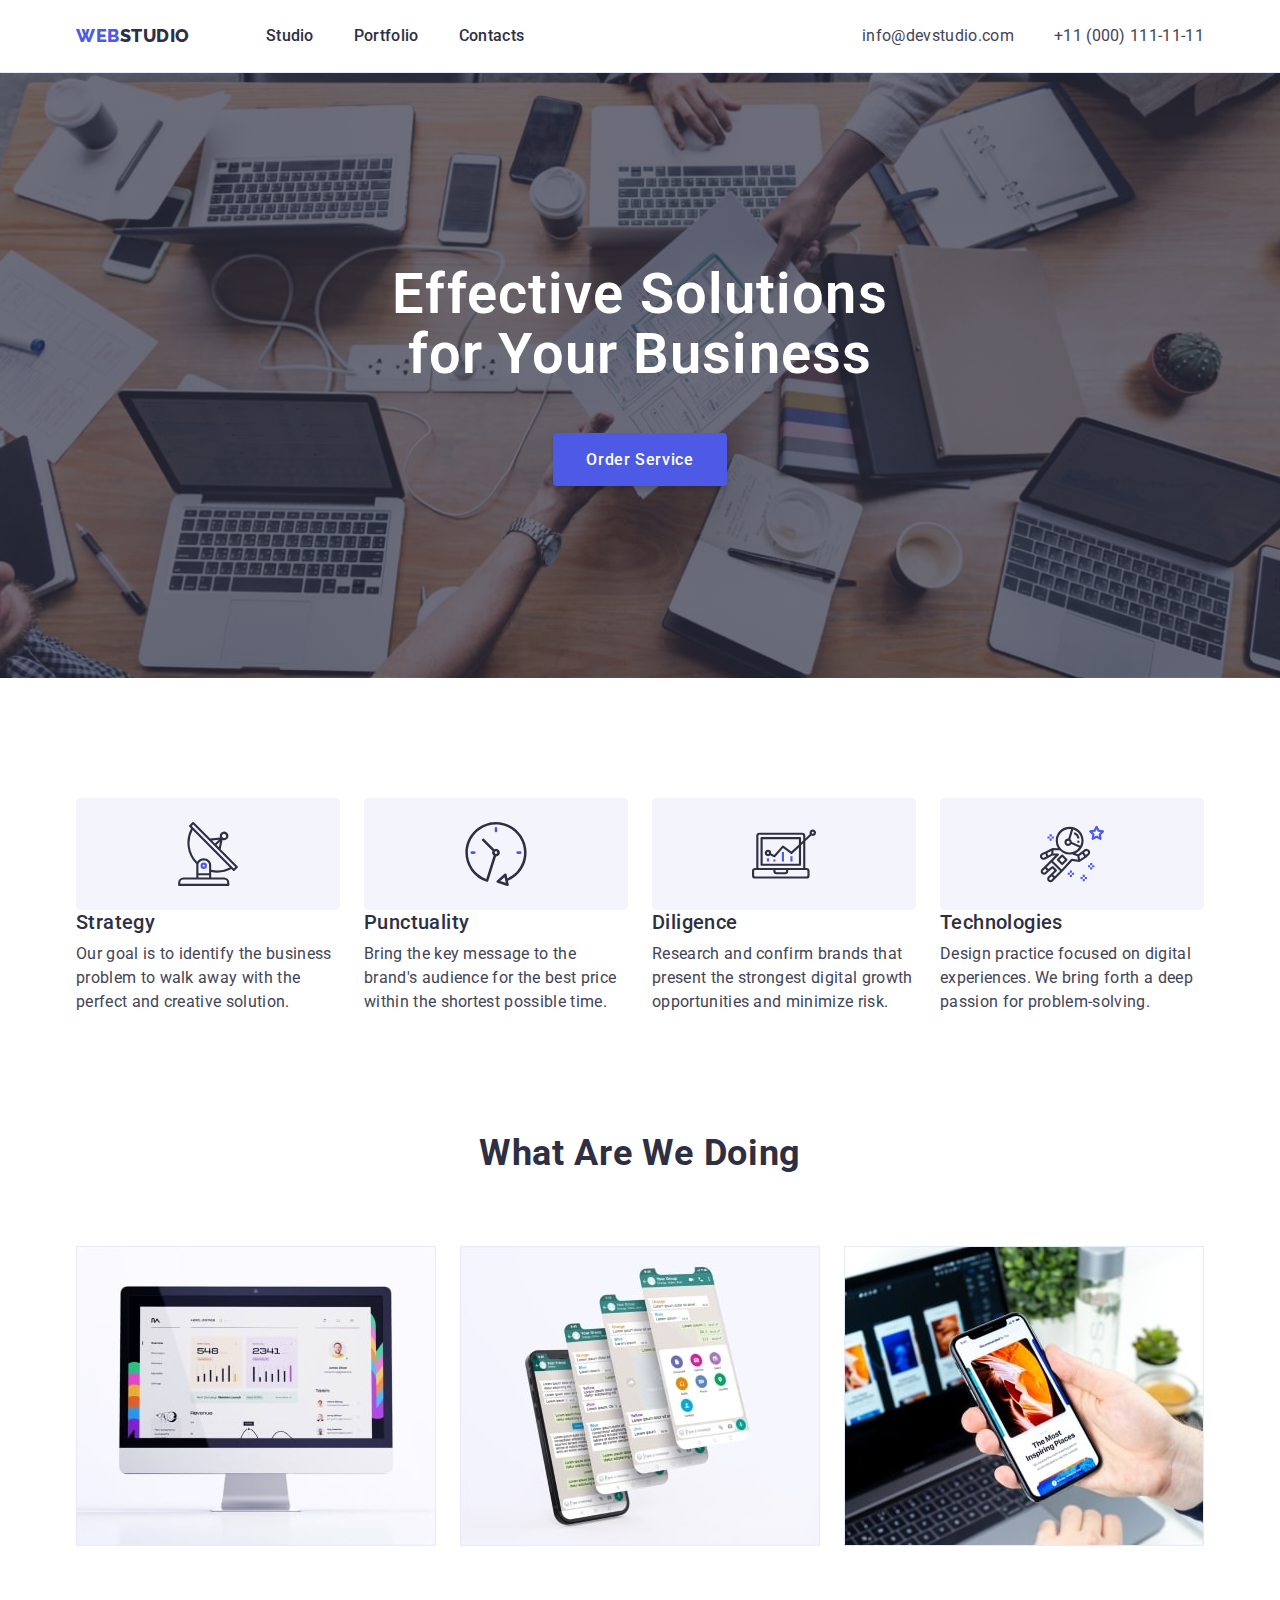
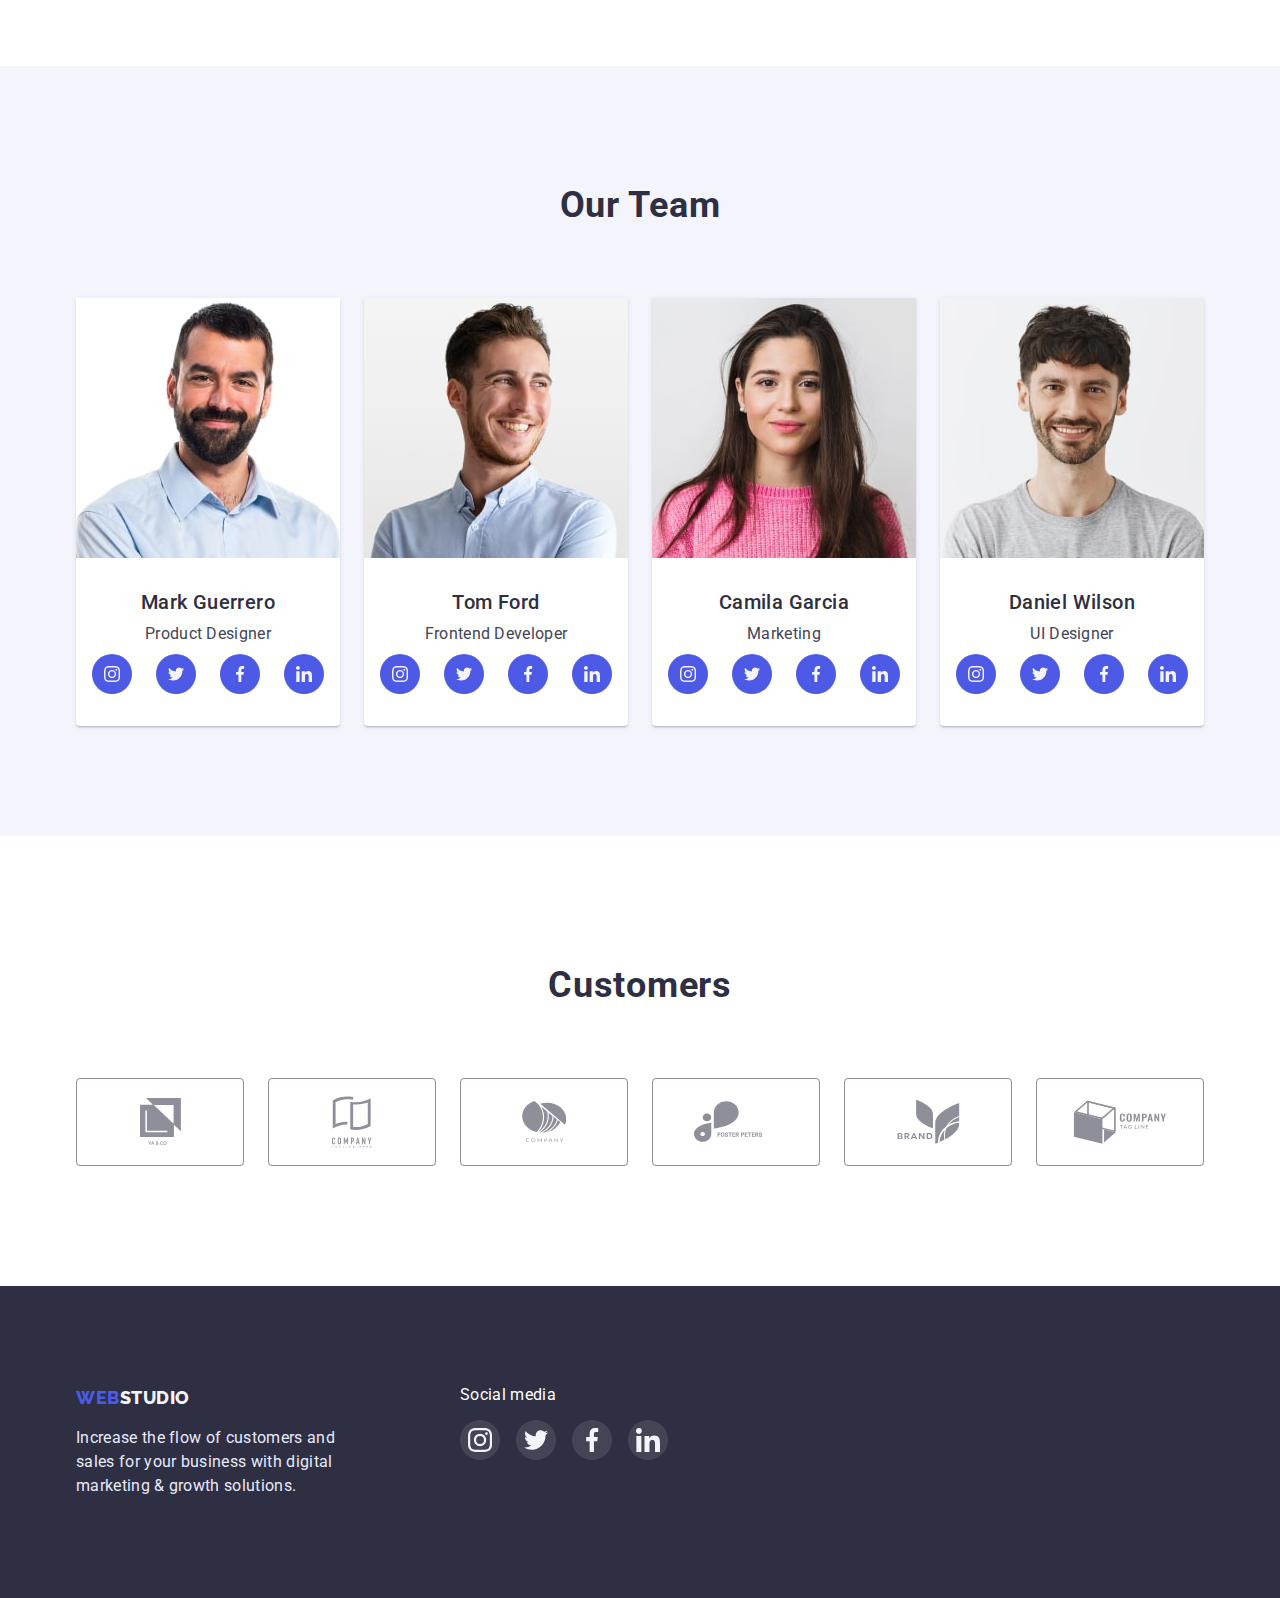
==== commit 9b22f07e: "7" ====
--- a/index.html
+++ b/index.html
@@ -157,8 +157,8 @@
           <h2 class="titles">Our Team</h2>
           <ul class="lists team-list">
             <li class="team-item">
-              <img src="./images/img.jpg" alt="employee 1" width="264" />
               <div class="team-wrap">
+                <img src="./images/img.jpg" alt="employee 1" width="264" />
                 <h3 class="subtitles">Mark Guerrero</h3>
                 <p class="paragraphs">Product Designer</p>
                 <ul class="team-icons">
@@ -194,8 +194,8 @@
               </div>
             </li>
             <li class="team-item">
-              <img src="./images/img1.jpg" alt="employee 2" width="264" />
               <div class="team-wrap">
+                <img src="./images/img1.jpg" alt="employee 2" width="264" />
                 <h3 class="subtitles">Tom Ford</h3>
                 <p class="paragraphs">Frontend Developer</p>
                 <ul class="team-icons">
@@ -231,8 +231,8 @@
               </div>
             </li>
             <li class="team-item">
-              <img src="./images/img2.jpg" alt="employee 3" width="264" />
               <div class="team-wrap">
+                <img src="./images/img2.jpg" alt="employee 3" width="264" />
                 <h3 class="subtitles">Camila Garcia</h3>
                 <p class="paragraphs">Marketing</p>
                 <ul class="team-icons">
@@ -268,8 +268,8 @@
               </div>
             </li>
             <li class="team-item">
-              <img src="./images/img3.jpg" alt="employee 4" width="264" />
               <div class="team-wrap">
+                <img src="./images/img3.jpg" alt="employee 4" width="264" />
                 <h3 class="subtitles">Daniel Wilson</h3>
                 <p class="paragraphs">UI Designer</p>
                 <ul class="team-icons">
--- a/css/styles.css
+++ b/css/styles.css
@@ -74,7 +74,10 @@
 /* ---------------HEADER----------------- */
 .header {
   background: #ffffff;
+
   border-bottom: 1px solid #e7e9fc;
+  box-shadow: 0px 2px 1px rgba(46, 47, 66, 0.08),
+    0px 1px 1px rgba(46, 47, 66, 0.16), 0px 1px 6px rgba(46, 47, 66, 0.08);
 }
 
 .logo {
@@ -149,6 +152,7 @@
 
 .footer-paragraph-one {
   color: #e7e9fc;
+
   max-width: 264px;
 }
 
@@ -175,16 +179,18 @@
 }
 
 .footer-paragraph-two {
-margin-bottom: 16px;
-color: #ffffff;
-font-weight: 500;
-}
-
-.footer-item {
-  
-}
+  letter-spacing: 0.02em;
+  color: #ffffff;
+
+  margin-bottom: 16px;
+}
+.footer-link:hover,
+.footer-link:focus {
+  background-color: #31d0aa;
+}
+
 .footer-link {
-    display: flex;
+  display: flex;
   justify-content: center;
   align-items: center;
 
@@ -201,6 +207,19 @@
   padding-bottom: 192px;
   text-align: center;
   background: #2e2f42;
+  max-width: 1440px;
+  margin: 0 auto;
+
+  background-color: var(--color-secondary);
+  background-image: linear-gradient(
+      rgba(46, 47, 66, 0.7),
+      rgba(46, 47, 66, 0.7)
+    ),
+    url(../images/people-office.jpg);
+
+  background-repeat: no-repeat;
+  background-position: center;
+  background-size: cover;
 }
 
 .hero-title {
@@ -309,7 +328,6 @@
 }
 
 .team-wrap {
-  padding-top: 32px;
   padding-bottom: 32px;
   text-align: center;
   background: #ffffff;
@@ -318,9 +336,8 @@
   border-radius: 0px 0px 4px 4px;
 }
 
-.team-item > h3 {
-  margin-bottom: 8px;
-  text-align: center;
+.team-wrap > h3 {
+  margin-top: 32px;
 }
 
 .team-item > p {
@@ -440,9 +457,21 @@
   border-bottom: 1px solid #e7e9fc;
 }
 
+/* .menu-wrap:hover,
+.menu-wrap:focus {
+border: 0.5px solid #F4F4FD;
+box-shadow: 0px 1px 6px rgba(46, 47, 66, 0.08), 0px 1px 1px rgba(46, 47, 66, 0.16), 0px 2px 1px rgba(46, 47, 66, 0.08);
+} */
+
 .menu-list {
   display: flex;
   flex-wrap: wrap;
   column-gap: 24px;
   row-gap: 48px;
 }
+
+.menu-item {
+  border: 0.5px solid #f4f4fd;
+  box-shadow: 0px 1px 6px rgba(46, 47, 66, 0.08),
+    0px 1px 1px rgba(46, 47, 66, 0.16), 0px 2px 1px rgba(46, 47, 66, 0.08);
+}
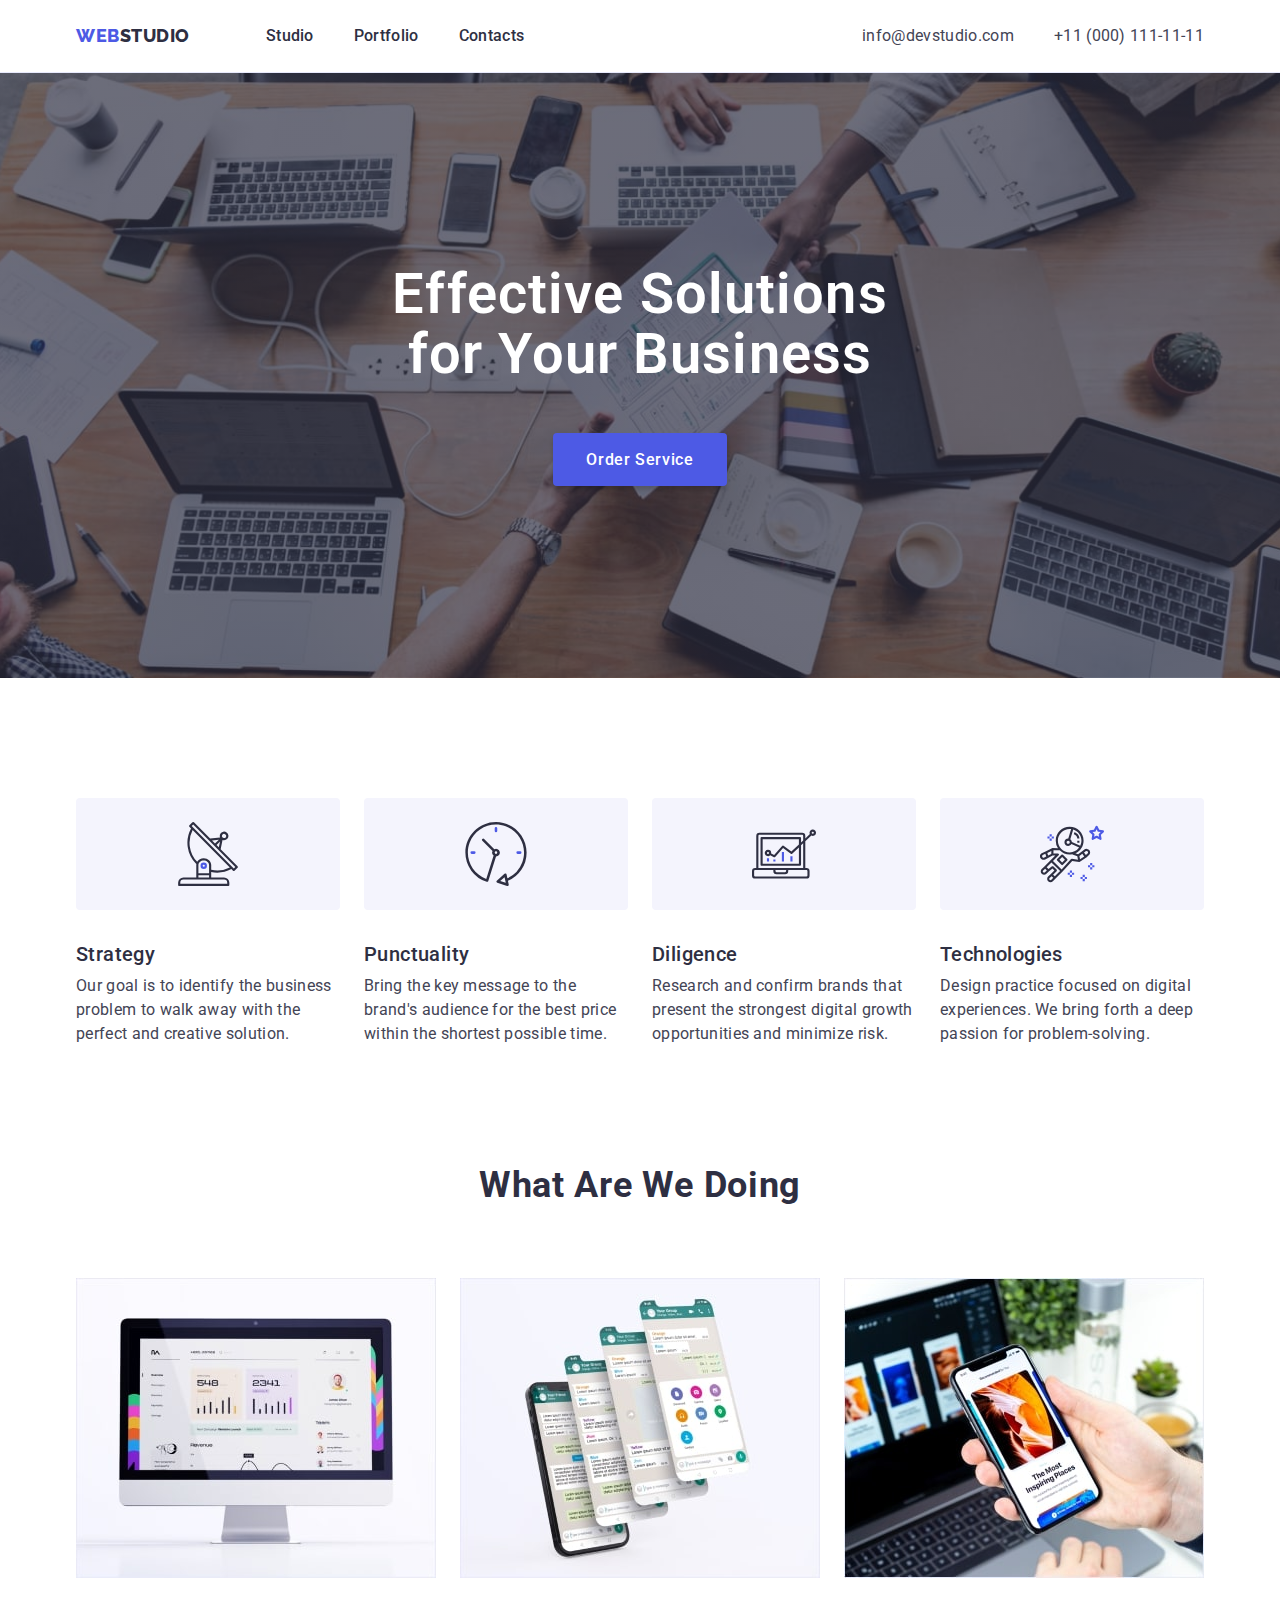
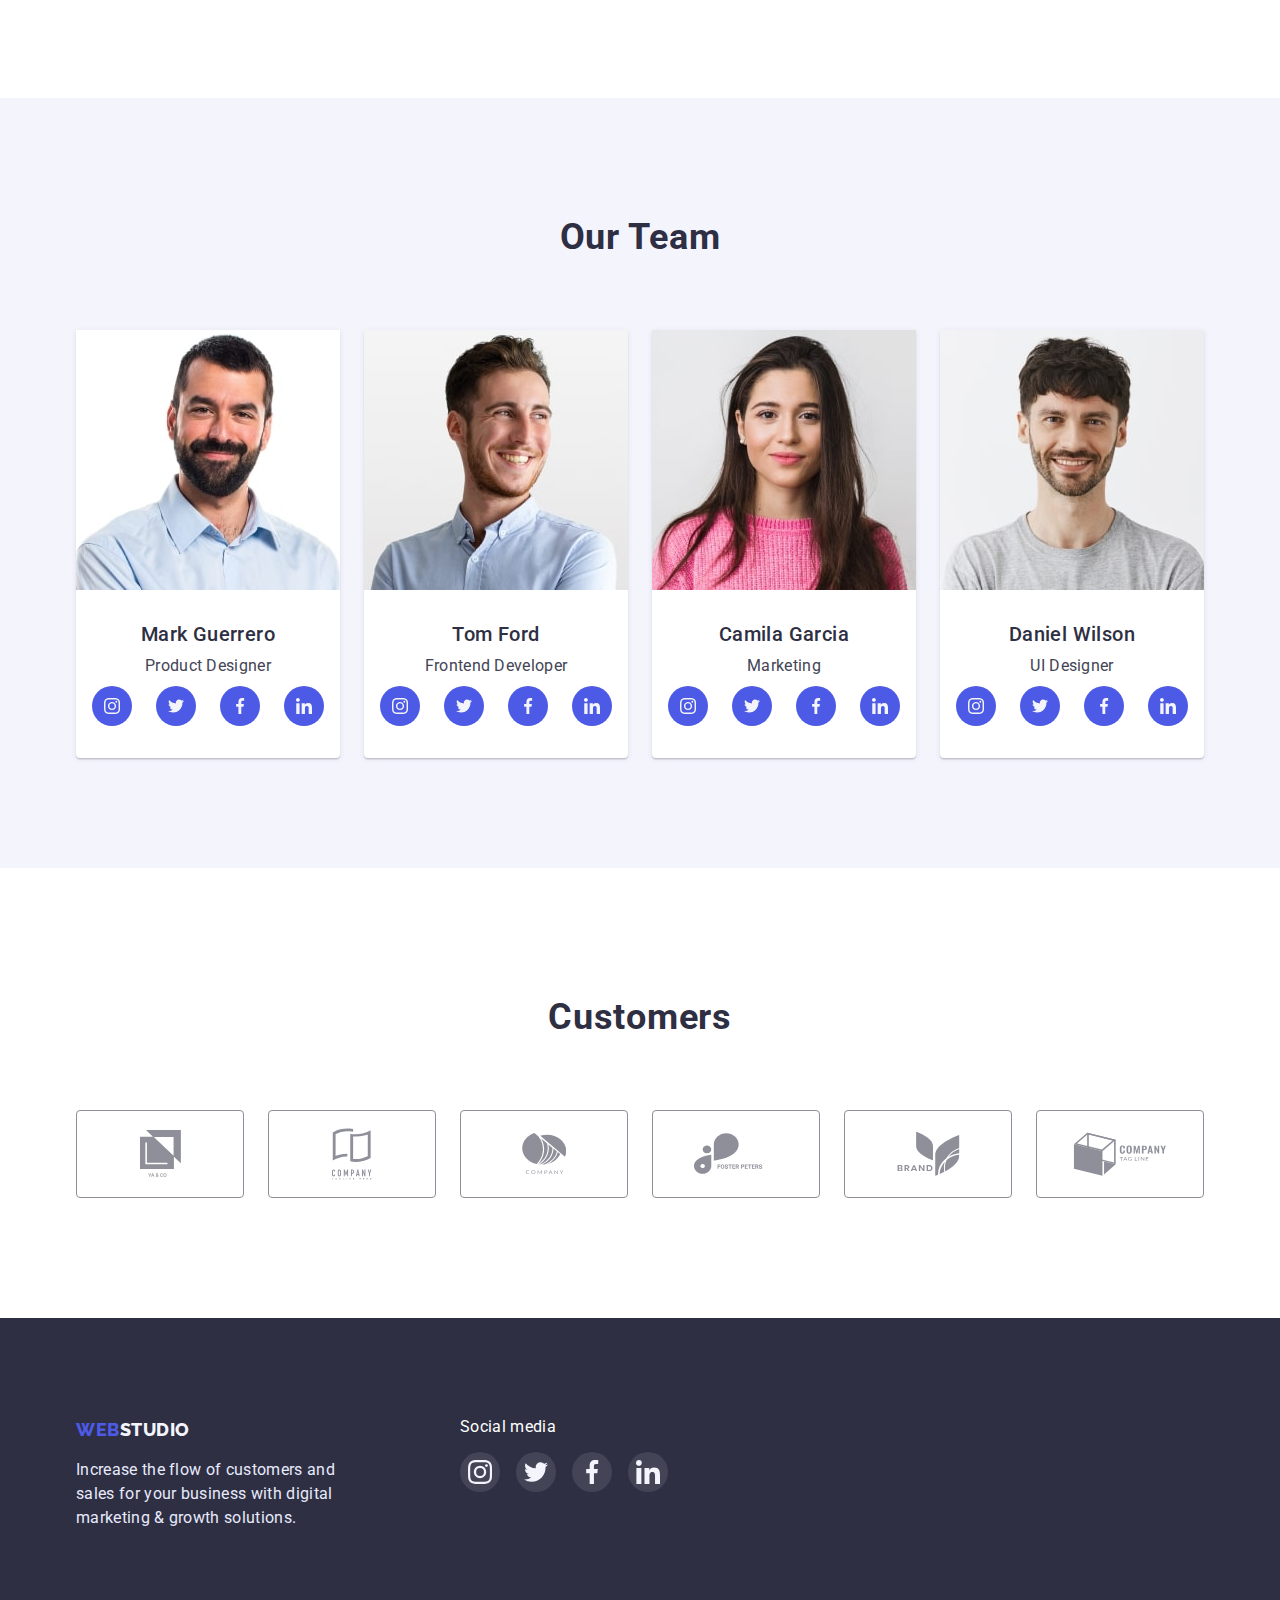
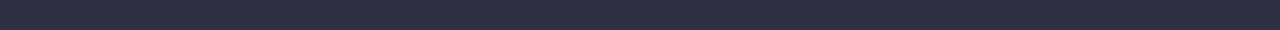
==== commit 8eff298d: "32" ====
--- a/index.html
+++ b/index.html
@@ -68,7 +68,7 @@
             <li class="benefits-item">
               <div class="benefits-icon">
                 <svg class="benefits-antenna" width="64" height="64">
-                  <use href="/images/icons.svg#benefits-antenna"></use>
+                  <use href="./images/icons.svg#benefits-antenna"></use>
                 </svg>
               </div>
               <h3 class="subtitles">Strategy</h3>
@@ -81,7 +81,7 @@
             <li class="benefits-item">
               <div class="benefits-icon">
                 <svg class="benefits-clock" width="64" height="64">
-                  <use href="/images/icons.svg#benefits-clock"></use>
+                  <use href="./images/icons.svg#benefits-clock"></use>
                 </svg>
               </div>
               <h3 class="subtitles">Punctuality</h3>
@@ -94,7 +94,7 @@
             <li class="benefits-item">
               <div class="benefits-icon">
                 <svg class="benefits-diagram" width="64" height="64">
-                  <use href="/images/icons.svg#benefits-diagram"></use>
+                  <use href="./images/icons.svg#benefits-diagram"></use>
                 </svg>
               </div>
               <h3 class="subtitles">Diligence</h3>
@@ -107,7 +107,7 @@
             <li class="benefits-item">
               <div class="benefits-icon">
                 <svg class="benefits-astronaut" width="64" height="64">
-                  <use href="/images/icons.svg#benefits-astronaut"></use>
+                  <use href="./images/icons.svg#benefits-astronaut"></use>
                 </svg>
               </div>
               <h3 class="subtitles">Technologies</h3>
--- a/css/styles.css
+++ b/css/styles.css
@@ -290,6 +290,8 @@
 
   background: #f4f4fd;
   border-radius: 4px;
+
+  margin-bottom: 32px;
 }
 
 .benefits > h3 {
@@ -432,8 +434,10 @@
   font-size: 16px;
   line-height: 1.5;
   letter-spacing: 0.04em;
+
+  padding: 12px 24px;
   color: #4d5ae5;
-  padding: 12px 24px;
+
   background: #f4f4fd;
   border: 1px solid #e7e9fc;
   border-radius: 4px;
@@ -452,26 +456,29 @@
   padding-top: 32px;
   padding-bottom: 32px;
   padding-left: 16px;
-  border-left: 1px solid #e7e9fc;
+}
+
+.menu-item {
   border-right: 1px solid #e7e9fc;
   border-bottom: 1px solid #e7e9fc;
-}
-
-/* .menu-wrap:hover,
-.menu-wrap:focus {
-border: 0.5px solid #F4F4FD;
-box-shadow: 0px 1px 6px rgba(46, 47, 66, 0.08), 0px 1px 1px rgba(46, 47, 66, 0.16), 0px 2px 1px rgba(46, 47, 66, 0.08);
-} */
-
-.menu-list {
-  display: flex;
-  flex-wrap: wrap;
-  column-gap: 24px;
-  row-gap: 48px;
-}
-
-.menu-item {
-  border: 0.5px solid #f4f4fd;
+  border-left: 1px solid #e7e9fc;
+  box-shadow: 0px 1px 6px rgba(46, 47, 66, 0.08);
+}
+
+.menu-item:focus,
+.menu-item:hover {
+  border-right: 0.5px solid #f4f4fd;
+  border-bottom: 0.5px solid #f4f4fd;
+  border-left: 0.5px solid #f4f4fd;
+
   box-shadow: 0px 1px 6px rgba(46, 47, 66, 0.08),
     0px 1px 1px rgba(46, 47, 66, 0.16), 0px 2px 1px rgba(46, 47, 66, 0.08);
 }
+
+.menu-list {
+  display: flex;
+  flex-wrap: wrap;
+  column-gap: 20px;
+  row-gap: 48px;
+  width: calc((100% - 48) / 3);
+}
